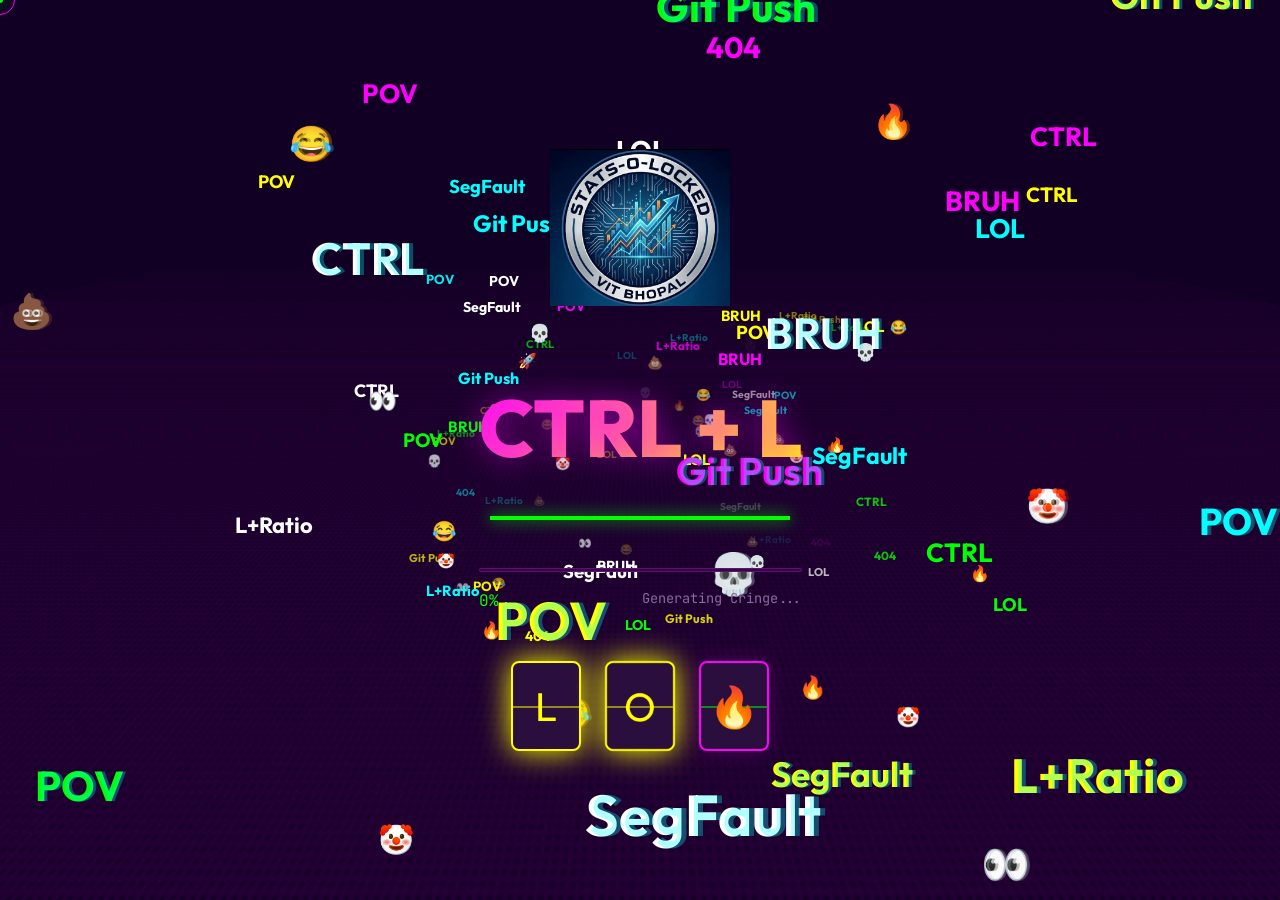
==== index.html @ 88d65020 "initial commit" ====
<!DOCTYPE html>
<html lang="en">

<head>
    <meta charset="UTF-8">
    <meta name="viewport" content="width=device-width, initial-scale=1.0">
    <title>CTRL + LOL | The Meme-verse Event</title>
    <meta name="description"
        content="CTRL + LOL - A fully online meme creation competition by Stats O'Locked. Join, create, and win!">

    <link rel="preconnect" href="https://fonts.googleapis.com ">
    <link rel="preconnect" href="https://fonts.gstatic.com " crossorigin>
    <link
        href="https://fonts.googleapis.com/css2?family=Outfit:wght@300 ;400;600;700;800&family=JetBrains+Mono:wght@400;600;700&display=swap"
        rel="stylesheet">

    <link rel="stylesheet" href="styles.css">
</head>

<body>
    <div class="cursor-dot" data-cursor-dot></div>
    <div class="cursor-outline" data-cursor-outline></div>

    <div id="intro-container" class="intro-container active">
        <div class="animated-bg"></div>
        <canvas id="particles"></canvas>

        <div class="intro-content">
            <div class="brand-wrapper">
                <div class="sol-logo">
                    <img src="sol-logo.png" alt="Stats O'Locked Logo" class="intro-logo">
                </div>

                <h1 class="brand-text" id="brand-text"></h1>
                <div class="brand-underline"></div>
            </div>

            <p class="tagline" id="tagline"></p>

            <div class="progress-wrapper">
                <div class="progress-bar">
                    <div class="progress-fill" id="progress-fill"></div>
                </div>
                <div class="progress-info">
                    <span class="progress-text" id="progress-text">0%</span>
                    <span class="progress-label">Generating Cringe...</span>
                </div>
            </div>

            <div class="lock-container">
                <div class="lock-tumbler">
                    <span class="tumbler-value" id="tumbler-1">😂</span>
                    <div class="tumbler-line"></div>
                </div>
                <div class="lock-tumbler">
                    <span class="tumbler-value" id="tumbler-2">💀</span>
                    <div class="tumbler-line"></div>
                </div>
                <div class="lock-tumbler">
                    <span class="tumbler-value" id="tumbler-3">🤡</span>
                    <div class="tumbler-line"></div>
                </div>
            </div>
        </div>
    </div>

    <div id="main-content" class="main-content">
        <nav class="navbar">
            <div class="nav-container">
                <div class="nav-logo">
                    <img src="sol-logo.png" alt="Stats O'Locked Logo" class="site-logo">
                </div>

                <ul class="nav-menu" id="nav-menu">
                    <li><a href="#home">Home</a></li>
                    <li><a href="#about">The Event</a></li>
                    <li><a href="#themes">Themes</a></li>
                    <li><a href="#timeline">Timeline</a></li>
                    <li><a href="#scoring">Scoring</a></li>
                    <li><a href="#submit">Submit</a></li>
                </ul>
                <button class="nav-toggle" id="nav-toggle">
                    <span></span>
                    <span></span>
                    <span></span>
                </button>
            </div>
        </nav>

        <section class="hero" id="home">
            <div class="hero-content">
                <div class="hero-badge">
                    <span class="badge-icon">👾</span>
                    <span>Online • Feb 20 - 26</span>
                </div>
                <h1 class="hero-title">
                    <span class="title-line">CTRL + LOL</span>
                    <span class="title-line accent">Code. Compile. Laugh.</span>
                </h1>
                <p class="hero-subtitle">Turn your coding trauma into comedy. The ultimate meme showdown is here.</p>
                <div class="hero-cta">
                    <a href="#themes" class="btn btn-primary">Start Creating</a>
                    <a href="#submit" class="btn btn-secondary">Submit Meme</a>
                </div>
                <div class="hero-stats">
                    <div class="stat-item">
                        <span class="stat-number" data-count="7">0</span>
                        <span class="stat-label">Days of Chaos</span>
                    </div>
                    <div class="stat-item">
                        <span class="stat-number" data-count="4">0</span>
                        <span class="stat-label">Epic Themes</span>
                    </div>
                    <div class="stat-item">
                        <span class="stat-number" data-count="100">0</span>
                        <span class="stat-label">% Relatable</span>
                    </div>
                </div>
            </div>
        </section>

        <section class="about" id="about">
            <div class="container">
                <div class="section-header">
                    <span class="section-tag">// Context</span>
                    <h2 class="section-title">Enter the <span class="accent">Meme-verse</span></h2>
                    <p class="section-desc">CTRL + LOL is a fully online battle of wits. We don't want your clean code;
                        we want your funniest bugs, your deployment disasters, and your campus struggles.</p>
                </div>

                <div class="about-grid">
                    <div class="about-card" data-aos="fade-up" data-delay="0">
                        <div class="card-icon">🚀</div>
                        <h3>Meme-O-Meet</h3>
                        <p>Virtual Kickoff on Feb 20th. We explain the rules, reveal the strategies, and drop the first
                            memes.</p>
                    </div>
                    <div class="about-card" data-aos="fade-up" data-delay="100">
                        <div class="card-icon">📈</div>
                        <h3>Live Leaderboard</h3>
                        <p>Updated every 24 hours. Your engagement counts. 1 Like = 10 Points. Get famous or go home.
                        </p>
                    </div>
                    <div class="about-card" data-aos="fade-up" data-delay="200">
                        <div class="card-icon">👁️</div>
                        <h3>Public Gallery</h3>
                        <p>All approved entries are hosted on this site. Transparency is key. Visibility is infinite.
                        </p>
                    </div>
                </div>
            </div>
        </section>

        <section class="domains" id="themes">
            <div class="container">
                <div class="section-header centered">
                    <span class="section-tag">// Categories</span>
                    <h2 class="section-title">Choose Your <span class="accent">Struggle</span></h2>
                    <p class="section-desc">Select a theme and roast your reality.</p>
                </div>

                <div class="domains-grid">
                    <div class="domain-card" data-domain="tech" data-aos="fade-up">
                        <div class="domain-number">01</div>
                        <div class="domain-icon">🤖</div>
                        <h3 class="domain-title">Tech Life</h3>
                        <p class="domain-desc">Windows updates at 99%, broken headphones, and dark mode addiction.</p>
                        <div class="domain-badge">Lifestyle</div>
                    </div>

                    <div class="domain-card" data-domain="events" data-aos="fade-up" data-delay="50">
                        <div class="domain-number">02</div>
                        <div class="domain-icon">🐛</div>
                        <h3 class="domain-title">Coding Struggles</h3>
                        <p class="domain-desc">Missing semicolons, infinite loops, and StackOverflow copy-pastes gone
                            wrong.</p>
                        <div class="domain-badge">Dev Humor</div>
                    </div>

                    <div class="domain-card" data-domain="research" data-aos="fade-up" data-delay="100">
                        <div class="domain-number">03</div>
                        <div class="domain-icon">🎓</div>
                        <h3 class="domain-title">College Chaos</h3>
                        <p class="domain-desc">8 AM classes, mess food mysteries, and the proxy attendance gamble.</p>
                        <div class="domain-badge">Campus</div>
                    </div>

                    <div class="domain-card" data-domain="creative" data-aos="fade-up" data-delay="150">
                        <div class="domain-number">04</div>
                        <div class="domain-icon">💼</div>
                        <h3 class="domain-title">Placement Pressure</h3>
                        <p class="domain-desc">"Tell me about yourself", aptitude tests, and the rejection email folder.
                        </p>
                        <div class="domain-badge">Career</div>
                    </div>
                </div>
            </div>
        </section>

        <section class="events" id="timeline">
            <div class="container">
                <div class="section-header">
                    <span class="section-tag">// Timeline</span>
                    <h2 class="section-title">The <span class="accent">Runbook</span></h2>
                </div>

                <div class="timeline">
                    <div class="timeline-item" data-aos="fade-right">
                        <div class="timeline-marker"></div>
                        <div class="timeline-content">
                            <h3>Feb 20: Kickoff</h3>
                            <p><strong>Meme-O-Meet:</strong> The virtual launch. Rules, themes, and hype.</p>
                        </div>
                    </div>
                    <div class="timeline-item" data-aos="fade-left">
                        <div class="timeline-marker"></div>
                        <div class="timeline-content">
                            <h3>Feb 20 - 26: The Grind</h3>
                            <p>Submission window open. Upload via website. Approved memes go live instantly.</p>
                        </div>
                    </div>
                    <div class="timeline-item" data-aos="fade-right">
                        <div class="timeline-marker"></div>
                        <div class="timeline-content">
                            <h3>Daily: Checkpoints</h3>
                            <p>Live Leaderboard updates every 24 hours. Check your rank.</p>
                        </div>
                    </div>
                    <div class="timeline-item" data-aos="fade-left">
                        <div class="timeline-marker"></div>
                        <div class="timeline-content">
                            <h3>Feb 27: Verdict</h3>
                            <p>Winners announced based on Engagement (50%) and Jury Score (50%).</p>
                        </div>
                    </div>
                </div>
            </div>
        </section>

        <section class="team" id="scoring">
            <div class="container">
                <div class="section-header centered">
                    <span class="section-tag">// Evaluation</span>
                    <h2 class="section-title">How to <span class="accent">Win</span></h2>
                    <p class="section-desc">A balanced system of popularity and quality.</p>
                </div>

                <div class="team-grid">
                    <div class="team-card" data-aos="zoom-in">
                        <div class="team-image">
                            <div class="team-placeholder">❤️</div>
                        </div>
                        <h3 class="team-name">50% Engagement</h3>
                        <p class="team-role">The People's Choice</p>
                        <p style="margin-top:1rem; color: #B8A2C9; font-size: 0.9rem;">1 Like = 10 Points.<br>Share your
                            link everywhere.</p>
                    </div>
                    <div class="team-card" data-aos="zoom-in" data-delay="100">
                        <div class="team-image">
                            <div class="team-placeholder">⚖️</div>
                        </div>
                        <h3 class="team-name">50% Jury Score</h3>
                        <p class="team-role">The Quality Check</p>
                        <p style="margin-top:1rem; color: #B8A2C9; font-size: 0.9rem;">Judged on:<br>Creativity,
                            Relatability & Humor.</p>
                    </div>
                </div>
            </div>
        </section>

        <section class="contact" id="submit">
            <div class="container">
                <div class="contact-content" style="display: block; max-width: 800px; margin: 0 auto;">
                    <div class="section-header centered">
                        <span class="section-tag">// Registration</span>
                        <h2 class="section-title">Join the <span class="accent">Revolution</span></h2>
                        <p class="section-desc">Complete your profile, pay the entry fee, and drop your masterpiece.</p>
                    </div>

                    <form action="/upload" method="POST" enctype="multipart/form-data" class="registration-form">

                        <!-- SECTION 1: BASIC DETAILS -->
                        <div class="form-section">
                            <h3 class="form-section-title">1. Basic Details</h3>

                            <div class="form-group">
                                <label class="form-label">Full Name <span class="required">*</span></label>
                                <input type="text" name="name" class="form-input" placeholder="Enter your full name"
                                    required>
                            </div>

                            <div class="form-group">
                                <label class="form-label">Email Address <span class="required">*</span></label>
                                <input type="email" name="email" class="form-input"
                                    placeholder="Enter a valid email address" required>
                            </div>

                            <div class="form-group">
                                <label class="form-label">Phone Number <span class="required">*</span></label>
                                <input type="tel" name="phone" class="form-input"
                                    placeholder="Enter your contact number" required>
                            </div>

                            <div class="form-group">
                                <label class="form-label">College Name <span class="required">*</span></label>
                                <input type="text" name="college" class="form-input"
                                    placeholder="Enter your college/university name" required>
                            </div>

                            <div class="form-row">
                                <div class="form-group">
                                    <label class="form-label">Course / Branch <span class="required">*</span></label>
                                    <input type="text" name="branch" class="form-input" placeholder="e.g. B.Tech CSE"
                                        required>
                                </div>
                                <div class="form-group">
                                    <label class="form-label">Reg. Number</label>
                                    <input type="text" name="regno" class="form-input" placeholder="e.g. 23BCE1001">
                                </div>
                            </div>
                        </div>

                        <!-- SECTION 2: THE MEME -->
                        <div class="form-section">
                            <h3 class="form-section-title">2. Your Masterpiece</h3>
                            <div class="form-group">
                                <label class="form-label">Upload Meme <span class="required">*</span></label>
                                <div class="file-input-wrapper">
                                    <input type="file" name="meme_file" accept=".jpg,.jpeg,.png,.pdf" required
                                        class="form-input-file">
                                    <div class="file-custom-label">Choose Meme File...</div>
                                </div>
                                <p class="form-hint">Max 5MB. JPG, PNG, GIF allowed.</p>
                            </div>
                        </div>

                        <!-- SECTION 3: PAYMENT -->
                        <div class="form-section">
                            <h3 class="form-section-title">3. Payment</h3>

                            <div class="payment-qr-container">
                                <div class="payment-qr-placeholder">
                                    <span>UPI QR Code</span>
                                </div>
                                <p class="payment-instruction">Scan to Pay via UPI</p>
                            </div>

                            <div class="form-group">
                                <label class="form-label">UPI Transaction ID <span class="required">*</span></label>
                                <input type="text" name="upi_id" class="form-input"
                                    placeholder="Enter UPI Transaction ID" required>
                            </div>

                            <div class="form-group">
                                <label class="form-label">Transaction Screenshot <span class="required">*</span></label>
                                <div class="file-input-wrapper">
                                    <input type="file" name="payment_file" accept=".jpg,.jpeg,.png,.pdf" required
                                        class="form-input-file">
                                    <div class="file-custom-label">Upload Screenshot...</div>
                                </div>
                            </div>
                        </div>

                        <!-- SECTION 4: CONSENT -->
                        <div class="form-section">
                            <h3 class="form-section-title">4. Consent</h3>
                            <div class="checkbox-group">
                                <input type="checkbox" id="consent" name="consent" required>
                                <label for="consent">I agree to follow all event rules and allow my meme to be displayed
                                    publicly on the official event website. <span class="required">*</span></label>
                            </div>
                        </div>

                        <button type="submit" class="btn btn-primary btn-large btn-block">Submit Registration</button>
                    </form>
                </div>
            </div>
        </section>

        <footer class="footer">
            <div class="container">
                <div class="footer-content">
                    <div class="footer-left">
                        <div class="footer-logo">
                            <img src="sol-logo.png" alt="Stats O'Locked Logo" class="site-logo">
                        </div>

                        <p class="footer-tagline">Stats O'Locked - Where Data Meets Memes</p>
                    </div>
                    <div class="footer-right">
                        <p>&copy; 2026 Stats O'Locked.</p>
                        <p>Made with ☕ and Panic.</p>
                    </div>
                </div>
            </div>
        </footer>
    </div>

    <script src="script.js"></script>
</body>

</html>
---- styles.css ----
/* ===========================================
   CTRL + LOL - THEME STYLES
   Theme: Vaporwave, Glitch, Neon, 3D
   =========================================== */

* {
    margin: 0;
    padding: 0;
    box-sizing: border-box;
}

:root {
    /* MEME POP PALETTE */
    --primary: #FF00FF;        /* Hot Pink - Vibrancy */
    --secondary: #00FF00;      /* Toxic Green - Matrix/Glitch */
    --accent: #FFFF00;         /* Bright Yellow - Warning/Highlight */
    --bg-dark: #120024;        /* Deep Purple - Vaporwave BG */
    --bg-darker: #05000a;      /* Void Black */
    --bg-card: #1E0B2E;        /* Purple Card */
    --text-light: #FFFFFF;
    --text-gray: #B8A2C9;
    --text-muted: #8A6A9E;
    --success: #00FFFF;        /* Cyan */
    --code-bg: #2A0E3D;
    
    /* Spacing */
    --spacing-xs: 0.5rem;
    --spacing-sm: 1rem;
    --spacing-md: 2rem;
    --spacing-lg: 4rem;
    --spacing-xl: 6rem;
    
    /* Typography */
    --font-display: 'Outfit', sans-serif;
    --font-mono: 'JetBrains Mono', monospace;
    
    /* Effects */
    --blur: 20px;
    --glow: 0 0 20px;
}

/* ===========================================
   GLOBAL STYLES
   =========================================== */
body {
    font-family: var(--font-display);
    background: var(--bg-darker);
    color: var(--text-light);
    overflow-x: hidden;
    line-height: 1.6;
    cursor: none; /* Hide default cursor */
}

::selection {
    background: var(--primary);
    color: var(--bg-dark);
}

/* ===========================================
   CUSTOM CURSOR
   =========================================== */
.cursor-dot {
    width: 6px;
    height: 6px;
    background-color: var(--secondary);
    position: fixed;
    top: 0;
    left: 0;
    transform: translate(-50%, -50%);
    border-radius: 50%;
    z-index: 10001;
    pointer-events: none;
    box-shadow: 0 0 15px var(--secondary);
}

.cursor-outline {
    width: 30px;
    height: 30px;
    border: 1px solid var(--primary);
    position: fixed;
    top: 0;
    left: 0;
    transform: translate(-50%, -50%);
    border-radius: 50%;
    z-index: 10000;
    pointer-events: none;
    transition: width 0.2s, height 0.2s, background-color 0.2s, border-color 0.2s;
}

body.hovered .cursor-outline {
    width: 50px;
    height: 50px;
    background-color: rgba(255, 0, 255, 0.1);
    border-color: var(--accent);
}

/* ===========================================
   INTRO ANIMATION
   =========================================== */
.intro-container {
    position: fixed;
    top: 0;
    left: 0;
    width: 100%;
    height: 100vh;
    z-index: 9999;
    display: flex;
    align-items: center;
    justify-content: center;
    overflow: hidden;
    background: var(--bg-dark);
    transition: opacity 1s, visibility 1s;
}

.intro-container.fade-out {
    opacity: 0;
    visibility: hidden;
}

.intro-container.hidden {
    display: none;
}

/* Vaporwave 3D Grid Background */
.animated-bg {
    position: absolute;
    top: 0;
    left: 0;
    width: 100%;
    height: 100%;
    background: 
        linear-gradient(var(--bg-dark), rgba(18, 0, 36, 0.5)),
        repeating-linear-gradient(0deg, transparent 0, transparent 1px, var(--primary) 1px, var(--primary) 2px) 0 0 / 100% 60px,
        repeating-linear-gradient(90deg, transparent 0, transparent 1px, var(--primary) 1px, var(--primary) 2px) 0 0 / 60px 100%;
    transform: perspective(500px) rotateX(60deg) translateY(-100px) scale(2);
    opacity: 0.2;
    animation: gridScroll 10s linear infinite;
    pointer-events: none;
}

@keyframes gridScroll {
    0% { background-position: 0 0; }
    100% { background-position: 0 60px; }
}

#particles {
    position: absolute;
    top: 0;
    left: 0;
    width: 100%;
    height: 100%;
    z-index: 1;
}

.intro-content {
    position: relative;
    z-index: 2;
    text-align: center;
    padding: 2rem;
    max-width: 900px;
}

/* Logo & Text */
.intro-logo {
    width: 180px;
    margin-bottom: 20px;
}

.sol-logo {
    font-family: var(--font-mono);
    font-size: 3rem;
    font-weight: 700;
    color: var(--text-light);
    text-shadow: 0 0 20px var(--primary);
}

.sol-bracket { color: var(--secondary); }

.brand-text {
    font-size: clamp(2.5rem, 7vw, 5rem);
    font-weight: 800;
    background: linear-gradient(135deg, var(--primary), var(--accent));
    -webkit-background-clip: text;
    -webkit-text-fill-color: transparent;
    text-shadow: 0 0 30px rgba(255, 0, 255, 0.5);
    margin-top: 1rem;
}

.brand-underline {
    height: 4px;
    width: 0;
    background: var(--secondary);
    margin: 1.5rem auto;
    box-shadow: 0 0 15px var(--secondary);
    animation: expandWidth 1s forwards 1.5s;
}

@keyframes expandWidth { to { width: 300px; } }

.tagline {
    color: var(--text-gray);
    font-size: 1.2rem;
    margin-bottom: 2rem;
    letter-spacing: 2px;
}

/* Progress Bar */
.progress-wrapper {
    margin-top: 3rem;
    opacity: 0;
    animation: fadeIn 0.5s ease forwards 2.5s;
}

@keyframes fadeIn {
    to { opacity: 1; }
}

.progress-bar {
    width: 100%;
    max-width: 500px;
    height: 4px;
    background: var(--code-bg);
    margin: 0 auto 1rem;
    border: 1px solid rgba(255, 0, 255, 0.3);
    overflow: hidden;
    border-radius: 10px;
}

.progress-fill {
    height: 100%;
    width: 0;
    background: var(--primary);
    box-shadow: 0 0 15px var(--primary);
    transition: width 0.3s cubic-bezier(0.4, 0, 0.2, 1);
}

.progress-info {
    display: flex;
    justify-content: space-between;
    max-width: 500px;
    margin: 0 auto;
    font-family: var(--font-mono);
}

.progress-text {
    color: var(--secondary);
}

.progress-label {
    color: var(--text-muted);
    font-size: 0.85rem;
}

/* Lock/Slot Machine */
.lock-container {
    display: flex;
    gap: 1.5rem;
    justify-content: center;
    margin-top: 3rem;
    opacity: 0;
    animation: fadeIn 1s ease forwards 2.8s;
}

.lock-tumbler {
    width: 70px;
    height: 90px;
    background: var(--code-bg);
    border: 2px solid var(--primary);
    border-radius: 8px;
    display: flex;
    align-items: center;
    justify-content: center;
    font-size: 2.5rem;
    position: relative;
    box-shadow: 0 0 20px rgba(255, 0, 255, 0.2);
    overflow: hidden;
}

.tumbler-value {
    z-index: 2;
}

.tumbler-line {
    position: absolute;
    width: 100%;
    height: 2px;
    background: rgba(0, 255, 0, 0.5);
    top: 50%;
    left: 0;
    z-index: 1;
}

.lock-tumbler.unlocked {
    border-color: var(--accent);
    box-shadow: 0 0 30px var(--accent);
}

.lock-tumbler.unlocked .tumbler-line {
    background: rgba(255, 255, 0, 0.5);
}

/* ===========================================
   MAIN CONTENT
   =========================================== */
.main-content {
    display: none;
    opacity: 0;
    animation: fadeInContent 1s forwards;
}

.main-content.visible {
    display: block;
}

@keyframes fadeInContent { to { opacity: 1; } }

/* Navbar */
.navbar {
    position: fixed;
    top: 0;
    width: 100%;
    background: rgba(18, 0, 36, 0.9);
    backdrop-filter: blur(10px);
    z-index: 1000;
    padding: 1rem 0;
    border-bottom: 1px solid rgba(255, 0, 255, 0.2);
}

.nav-container {
    max-width: 1400px;
    margin: 0 auto;
    padding: 0 2rem;
    display: flex;
    justify-content: space-between;
    align-items: center;
}

.site-logo {
    height: 60px;
    width: auto;
    object-fit: contain;
}

.nav-menu {
    display: flex;
    list-style: none;
    gap: 2rem;
}

.nav-menu a {
    color: var(--text-gray);
    text-decoration: none;
    font-weight: 600;
    transition: color 0.3s;
    position: relative;
    padding: 0.5rem 0;
}

.nav-menu a::before {
    content: '';
    position: absolute;
    bottom: 0;
    left: 0;
    width: 0;
    height: 2px;
    background: var(--primary);
    transition: width 0.3s ease;
}

.nav-menu a:hover {
    color: var(--primary);
}

.nav-menu a:hover::before {
    width: 100%;
}

.nav-toggle {
    display: none;
    background: none;
    border: none;
    cursor: pointer;
}

.nav-toggle span {
    display: block;
    width: 25px;
    height: 3px;
    background: white;
    margin: 5px;
    transition: all 0.3s ease;
}

/* Hero */
.hero {
    min-height: 100vh;
    display: flex;
    align-items: center;
    justify-content: center;
    padding: 8rem 2rem 4rem;
    position: relative;
    background: radial-gradient(circle at center, #2a0e3d 0%, #05000a 100%);
    overflow: hidden;
}

.hero-decoration {
    position: absolute;
    top: 0;
    left: 0;
    width: 100%;
    height: 100%;
    pointer-events: none;
    overflow: hidden;
}

.float-element {
    position: absolute;
    font-size: 3rem;
    opacity: 0.3;
    animation: float 6s ease-in-out infinite;
}

.float-element:nth-child(1) { top: 20%; left: 10%; }
.float-element:nth-child(2) { top: 60%; right: 15%; animation-delay: 1s; }
.float-element:nth-child(3) { bottom: 20%; left: 20%; animation-delay: 2s; }
.float-element:nth-child(4) { top: 30%; right: 25%; animation-delay: 3s; }

@keyframes float {
    0%, 100% { transform: translateY(0); }
    50% { transform: translateY(-20px); }
}

.hero-content {
    text-align: center;
    z-index: 2;
    max-width: 900px;
}

.hero-badge {
    background: rgba(255, 0, 255, 0.1);
    border: 1px solid var(--primary);
    padding: 0.5rem 1.5rem;
    border-radius: 50px;
    color: var(--primary);
    margin-bottom: 1.5rem;
    display: inline-block;
}

.badge-icon {
    font-size: 1.2rem;
}

.hero-title {
    font-size: clamp(3rem, 8vw, 6rem);
    font-weight: 800;
    line-height: 1.1;
    margin-bottom: 1.5rem;
}

.title-line {
    display: block;
}

.title-line.accent {
    background: linear-gradient(90deg, var(--primary), var(--secondary));
    -webkit-background-clip: text;
    -webkit-text-fill-color: transparent;
    background-size: 200% 200%;
    animation: gradientShift 5s ease infinite;
}

@keyframes gradientShift {
    0%, 100% { background-position: 0% 50%; }
    50% { background-position: 100% 50%; }
}

.hero-subtitle {
    font-size: clamp(1rem, 2vw, 1.3rem);
    color: var(--text-gray);
    margin-bottom: 2.5rem;
    font-weight: 300;
}

.hero-cta {
    margin: 2rem 0 4rem;
    display: flex;
    gap: 1.5rem;
    justify-content: center;
    flex-wrap: wrap;
}

/* Buttons */
.btn {
    display: inline-block;
    padding: 1rem 2rem;
    border-radius: 8px;
    font-weight: 600;
    text-decoration: none;
    transition: all 0.3s ease;
    font-size: 1rem;
    border: none;
    cursor: pointer;
}

.btn-primary {
    background: linear-gradient(135deg, var(--primary), var(--secondary));
    color: var(--text-light);
    box-shadow: 0 10px 30px rgba(255, 0, 255, 0.3);
}

.btn-primary:hover {
    transform: translateY(-3px);
    box-shadow: 0 15px 40px rgba(255, 0, 255, 0.4);
}

.btn-secondary {
    background: transparent;
    border: 2px solid var(--primary);
    color: var(--primary);
}

.btn-secondary:hover {
    background: var(--primary);
    color: var(--bg-dark);
}

.btn-large {
    padding: 1.2rem 2.5rem;
    font-size: 1.1rem;
}

/* Stats */
.hero-stats {
    display: flex;
    gap: 3rem;
    justify-content: center;
    flex-wrap: wrap;
}

.stat-item {
    display: flex;
    flex-direction: column;
    align-items: center;
    padding: 1.5rem;
    background: var(--code-bg);
    border: 1px solid rgba(255, 0, 255, 0.2);
    border-radius: 12px;
}

.stat-number {
    display: block;
    font-size: 2.5rem;
    font-weight: 700;
    color: var(--accent);
    font-family: var(--font-mono);
    line-height: 1;
    margin-bottom: 0.5rem;
}

.stat-label {
    font-size: 0.9rem;
    color: var(--text-muted);
}

/* General Section Styles */
section { 
    padding: var(--spacing-xl) 0; 
}

.section-header {
    margin-bottom: 4rem;
}

.section-header.centered {
    text-align: center;
}

.section-tag {
    color: var(--secondary);
    font-family: var(--font-mono);
    display: block;
    margin-bottom: 0.5rem;
    font-size: 0.9rem;
}

.section-title {
    font-size: clamp(2rem, 5vw, 3.5rem);
    margin-bottom: 1rem;
    font-weight: 800;
    line-height: 1.2;
}

.section-title .accent {
    background: linear-gradient(135deg, var(--primary), var(--secondary));
    -webkit-background-clip: text;
    -webkit-text-fill-color: transparent;
    background-clip: text;
}

.section-desc {
    font-size: 1.1rem;
    color: var(--text-gray);
    max-width: 700px;
    line-height: 1.8;
}

.section-header.centered .section-desc {
    margin: 0 auto;
}

.container {
    max-width: 1200px;
    margin: 0 auto;
    padding: 0 2rem;
}

/* About Section */
.about {
    background: var(--bg-dark);
}

.about-grid {
    display: grid;
    grid-template-columns: repeat(auto-fit, minmax(280px, 1fr));
    gap: 2rem;
    margin-top: 3rem;
}

.about-card {
    background: var(--bg-card);
    padding: 2.5rem;
    border-radius: 16px;
    border: 1px solid rgba(255, 0, 255, 0.1);
    transition: transform 0.3s, border-color 0.3s, box-shadow 0.3s;
    position: relative;
    overflow: hidden;
}

.about-card::before {
    content: '';
    position: absolute;
    top: 0;
    left: 0;
    width: 100%;
    height: 3px;
    background: linear-gradient(90deg, var(--primary), var(--secondary));
    transform: scaleX(0);
    transition: transform 0.3s ease;
}

.about-card:hover {
    transform: translateY(-10px);
    border-color: var(--primary);
    box-shadow: 0 20px 40px rgba(255, 0, 255, 0.2);
}

.about-card:hover::before {
    transform: scaleX(1);
}

.card-icon {
    font-size: 3rem;
    margin-bottom: 1.5rem;
    display: block;
}

.about-card h3 {
    font-size: 1.5rem;
    margin-bottom: 1rem;
    color: var(--text-light);
}

.about-card p {
    color: var(--text-gray);
    line-height: 1.7;
}

/* Domains Section */
.domains {
    background: var(--bg-darker);
}

.domains-grid {
    display: grid;
    grid-template-columns: repeat(auto-fill, minmax(320px, 1fr));
    gap: 2rem;
    margin-bottom: 4rem;
}

.domain-card {
    background: var(--bg-card);
    padding: 2rem;
    border-radius: 16px;
    border: 1px solid rgba(255, 0, 255, 0.1);
    transition: transform 0.4s cubic-bezier(0.4, 0, 0.2, 1), border-color 0.4s, box-shadow 0.4s;
    position: relative;
    overflow: hidden;
}

.domain-card::before {
    content: '';
    position: absolute;
    top: 0;
    left: 0;
    width: 100%;
    height: 100%;
    background: linear-gradient(135deg, rgba(255, 0, 255, 0.05), rgba(0, 255, 0, 0.05));
    opacity: 0;
    transition: opacity 0.4s ease;
}

.domain-card:hover {
    transform: translateY(-10px);
    border-color: var(--primary);
    box-shadow: 0 20px 50px rgba(255, 0, 255, 0.3);
}

.domain-card:hover::before {
    opacity: 1;
}

.domain-number {
    font-family: var(--font-mono);
    font-size: 0.9rem;
    color: var(--text-muted);
    margin-bottom: 1rem;
}

.domain-icon {
    font-size: 3rem;
    margin-bottom: 1rem;
    display: block;
}

.domain-title {
    font-size: 1.5rem;
    font-weight: 700;
    color: var(--text-light);
    margin-bottom: 1rem;
}

.domain-desc {
    color: var(--text-gray);
    line-height: 1.7;
    margin-bottom: 1.5rem;
}

.domain-skills {
    list-style: none;
    margin-bottom: 1.5rem;
}

.domain-skills li {
    font-size: 0.9rem;
    color: var(--text-muted);
    padding: 0.5rem 0;
    border-bottom: 1px solid rgba(255, 0, 255, 0.1);
}

.domain-skills li::before {
    content: '▸ ';
    color: var(--primary);
    margin-right: 0.5rem;
}

.domain-badge {
    display: inline-block;
    background: rgba(0, 255, 0, 0.1);
    color: var(--secondary);
    padding: 0.4rem 1rem;
    border-radius: 50px;
    font-size: 0.75rem;
    border: 1px solid rgba(0, 255, 0, 0.3);
    text-transform: uppercase;
    letter-spacing: 0.1em;
    font-family: var(--font-mono);
}

.domains-cta {
    text-align: center;
    padding: 3rem 0;
}

.domains-cta p {
    font-size: 1.2rem;
    color: var(--text-gray);
    margin-bottom: 1.5rem;
}

/* Events/Timeline Section */
.events {
    background: var(--bg-dark);
}

.timeline {
    position: relative;
    max-width: 800px;
    margin: 4rem auto 0;
}

.timeline::before {
    content: '';
    position: absolute;
    left: 50%;
    top: 0;
    bottom: 0;
    width: 2px;
    background: linear-gradient(180deg, var(--primary), var(--secondary));
    transform: translateX(-50%);
}

.timeline-item {
    position: relative;
    margin-bottom: 3rem;
    display: flex;
    align-items: center;
}

.timeline-item:nth-child(odd) {
    flex-direction: row;
}

.timeline-item:nth-child(even) {
    flex-direction: row-reverse;
}

.timeline-marker {
    width: 16px;
    height: 16px;
    background: var(--accent);
    border-radius: 50%;
    border: 3px solid var(--bg-dark);
    position: absolute;
    left: 50%;
    transform: translateX(-50%);
    box-shadow: var(--glow) var(--accent);
}

.timeline-content {
    width: calc(50% - 40px);
    background: var(--bg-card);
    padding: 2rem;
    border-radius: 12px;
    border: 1px solid rgba(255, 0, 255, 0.1);
}

.timeline-item:nth-child(odd) .timeline-content {
    margin-right: auto;
    margin-left: 0;
}

.timeline-item:nth-child(even) .timeline-content {
    margin-left: auto;
    margin-right: 0;
}

.timeline-content h3 {
    font-size: 1.3rem;
    color: var(--text-light);
    margin-bottom: 0.5rem;
}

.timeline-content p {
    color: var(--text-gray);
    line-height: 1.7;
}

/* Team Section */
.team {
    background: var(--bg-darker);
}

.team-category-header {
    text-align: center;
    margin-bottom: 3rem;
    position: relative;
    display: flex;
    flex-direction: column;
    align-items: center;
}

.subsection-title {
    font-size: 1.8rem;
    color: var(--text-light);
    margin-bottom: 1rem;
    font-family: var(--font-display);
}

.subsection-line {
    width: 60px;
    height: 3px;
    background: var(--primary);
    border-radius: 2px;
    box-shadow: var(--glow) var(--primary);
}

.team-grid {
    display: grid;
    grid-template-columns: repeat(auto-fit, minmax(250px, 1fr));
    gap: 2rem;
    max-width: 1000px;
    margin: 0 auto;
}

.team-card {
    text-align: center;
    padding: 2rem;
    background: var(--bg-card);
    border-radius: 16px;
    border: 1px solid rgba(255, 0, 255, 0.1);
    transition: transform 0.3s, border-color 0.3s, box-shadow 0.3s;
}

.team-card:hover {
    transform: translateY(-10px);
    border-color: var(--primary);
    box-shadow: 0 20px 40px rgba(255, 0, 255, 0.2);
}

.team-image {
    width: 150px;
    height: 150px;
    margin: 0 auto 1.5rem;
    border-radius: 50%;
    background: var(--code-bg);
    border: 3px solid var(--primary);
    display: flex;
    align-items: center;
    justify-content: center;
}

.team-placeholder {
    font-size: 4rem;
}

.team-name {
    font-size: 1.3rem;
    color: var(--text-light);
    margin-bottom: 0.5rem;
}

.team-role {
    color: var(--text-muted);
    font-size: 0.95rem;
}

/* Contact Section */
.contact {
    background: var(--bg-dark);
    padding: var(--spacing-xl) 0;
}

.contact-content {
    display: grid;
    grid-template-columns: 1.2fr 1fr;
    gap: 4rem;
    align-items: center;
}

.contact-left .section-title {
    margin-bottom: 1.5rem;
}

.contact-text {
    font-size: 1.1rem;
    color: var(--text-gray);
    line-height: 1.8;
    margin-bottom: 2rem;
}

.contact-info {
    margin-bottom: 2rem;
}

.info-item {
    display: flex;
    align-items: center;
    gap: 1rem;
    padding: 1rem 0;
    color: var(--text-gray);
    font-size: 1rem;
}

.info-icon {
    font-size: 1.5rem;
}

.social-links {
    display: flex;
    gap: 1rem;
    flex-wrap: wrap;
}

.social-link {
    padding: 0.8rem 1.5rem;
    background: var(--code-bg);
    border: 1px solid rgba(255, 0, 255, 0.2);
    border-radius: 8px;
    color: var(--text-gray);
    text-decoration: none;
    transition: all 0.3s ease;
    font-size: 0.9rem;
}

.social-link:hover {
    background: var(--primary);
    color: var(--bg-dark);
    border-color: var(--primary);
    transform: translateY(-3px);
}

.cta-box {
    background: linear-gradient(135deg, rgba(255, 0, 255, 0.1), rgba(0, 255, 0, 0.1));
    padding: 3rem;
    border-radius: 16px;
    border: 1px solid rgba(255, 0, 255, 0.3);
    text-align: center;
}

.cta-box h3 {
    font-size: 2rem;
    color: var(--text-light);
    margin-bottom: 0.5rem;
}

.cta-box p {
    color: var(--text-gray);
    margin-bottom: 2rem;
}

.cta-note {
    margin-top: 1rem;
    font-size: 0.85rem;
    color: var(--text-muted);
    font-style: italic;
}

/* Footer */
.footer {
    border-top: 1px solid rgba(255, 255, 255, 0.1);
    padding: 3rem 0;
    margin-top: 4rem;
    background: var(--bg-dark);
}

.footer-content {
    display: flex;
    justify-content: space-between;
    align-items: center;
    flex-wrap: wrap;
    gap: 2rem;
}

.footer-logo {
    font-family: var(--font-mono);
    font-size: 1.5rem;
    font-weight: 700;
    display: flex;
    align-items: center;
    gap: 0.3rem;
    margin-bottom: 0.5rem;
}

.footer-tagline {
    color: var(--text-muted);
    font-size: 0.9rem;
}

.footer-right {
    text-align: right;
}

.footer-right p {
    color: var(--text-muted);
    font-size: 0.9rem;
    margin-bottom: 0.3rem;
}

/* Scroll Animation Class */
[data-aos] {
    opacity: 0;
    transform: translateY(30px);
    transition: opacity 0.6s ease, transform 0.6s ease;
}

[data-aos].aos-animate {
    opacity: 1;
    transform: translateY(0);
}

/* Smooth Scrolling */
html {
    scroll-behavior: smooth;
}

/* Custom Scrollbar */
::-webkit-scrollbar {
    width: 10px;
}

::-webkit-scrollbar-track {
    background: var(--bg-darker);
}

::-webkit-scrollbar-thumb {
    background: linear-gradient(135deg, var(--primary), var(--secondary));
    border-radius: 5px;
}

::-webkit-scrollbar-thumb:hover {
    background: linear-gradient(135deg, var(--secondary), var(--primary));
}

/* Mobile Responsive */
@media (max-width: 768px) {
    :root {
        --spacing-lg: 3rem;
        --spacing-xl: 4rem;
    }
    
    .nav-toggle { 
        display: block; 
        background: none; 
        border: none; 
        cursor: pointer;
    }
    
    .nav-toggle span { 
        display: block; 
        width: 25px; 
        height: 3px; 
        background: white; 
        margin: 5px; 
    }
    
    .nav-menu {
        position: fixed;
        top: 80px;
        left: -100%;
        width: 100%;
        height: calc(100vh - 80px);
        background: var(--bg-dark);
        flex-direction: column;
        padding: 2rem;
        gap: 1rem;
        transition: left 0.3s ease;
    }
    
    .nav-menu.active { left: 0; }
    
    .hero {
        padding: 6rem 1rem 3rem;
    }
    
    .hero-cta {
        flex-direction: column;
    }
    
    .hero-stats {
        flex-direction: column;
        gap: 1rem;
    }
    
    .timeline::before { 
        left: 20px; 
    }
    
    .timeline-item {
        flex-direction: column !important;
        align-items: flex-start;
    }
    
    .timeline-marker { 
        left: 11px !important;
        transform: translateX(0);
    }
    
    .timeline-content { 
        margin-left: 40px !important; 
        width: calc(100% - 40px) !important;
        margin-right: 0 !important;
    }
    
    .contact-content { 
        grid-template-columns: 1fr; 
        gap: 3rem;
    }
    
    .footer-content {
        flex-direction: column;
        text-align: center;
    }
    
    .footer-right {
        text-align: center;
    }
    
    .cursor-dot, .cursor-outline { 
        display: none; 
    }
    
    body {
        cursor: auto;
    }
}
/ *   F o r m   I n p u t   S t y l e s   * / 
 . f o r m - i n p u t   { 
         w i d t h :   1 0 0 % ; 
         p a d d i n g :   1 2 p x   1 5 p x ; 
         b a c k g r o u n d :   r g b a ( 4 2 ,   1 4 ,   6 1 ,   0 . 6 ) ; 
         b o r d e r :   1 p x   s o l i d   r g b a ( 2 5 5 ,   0 ,   2 5 5 ,   0 . 3 ) ; 
         c o l o r :   v a r ( - - t e x t - l i g h t ) ; 
         b o r d e r - r a d i u s :   8 p x ; 
         m a r g i n - b o t t o m :   1 5 p x ; 
         f o n t - f a m i l y :   v a r ( - - f o n t - d i s p l a y ) ; 
         f o n t - s i z e :   0 . 9 5 r e m ; 
         t r a n s i t i o n :   a l l   0 . 3 s   e a s e ; 
 } 
 
 . f o r m - i n p u t : f o c u s   { 
         o u t l i n e :   n o n e ; 
         b o r d e r - c o l o r :   v a r ( - - p r i m a r y ) ; 
         b o x - s h a d o w :   0   0   1 5 p x   r g b a ( 2 5 5 ,   0 ,   2 5 5 ,   0 . 2 ) ; 
         b a c k g r o u n d :   r g b a ( 4 2 ,   1 4 ,   6 1 ,   0 . 9 ) ; 
 } 
 
 . f o r m - i n p u t : : p l a c e h o l d e r   { 
         c o l o r :   r g b a ( 1 8 4 ,   1 6 2 ,   2 0 1 ,   0 . 5 ) ; 
 }  
 
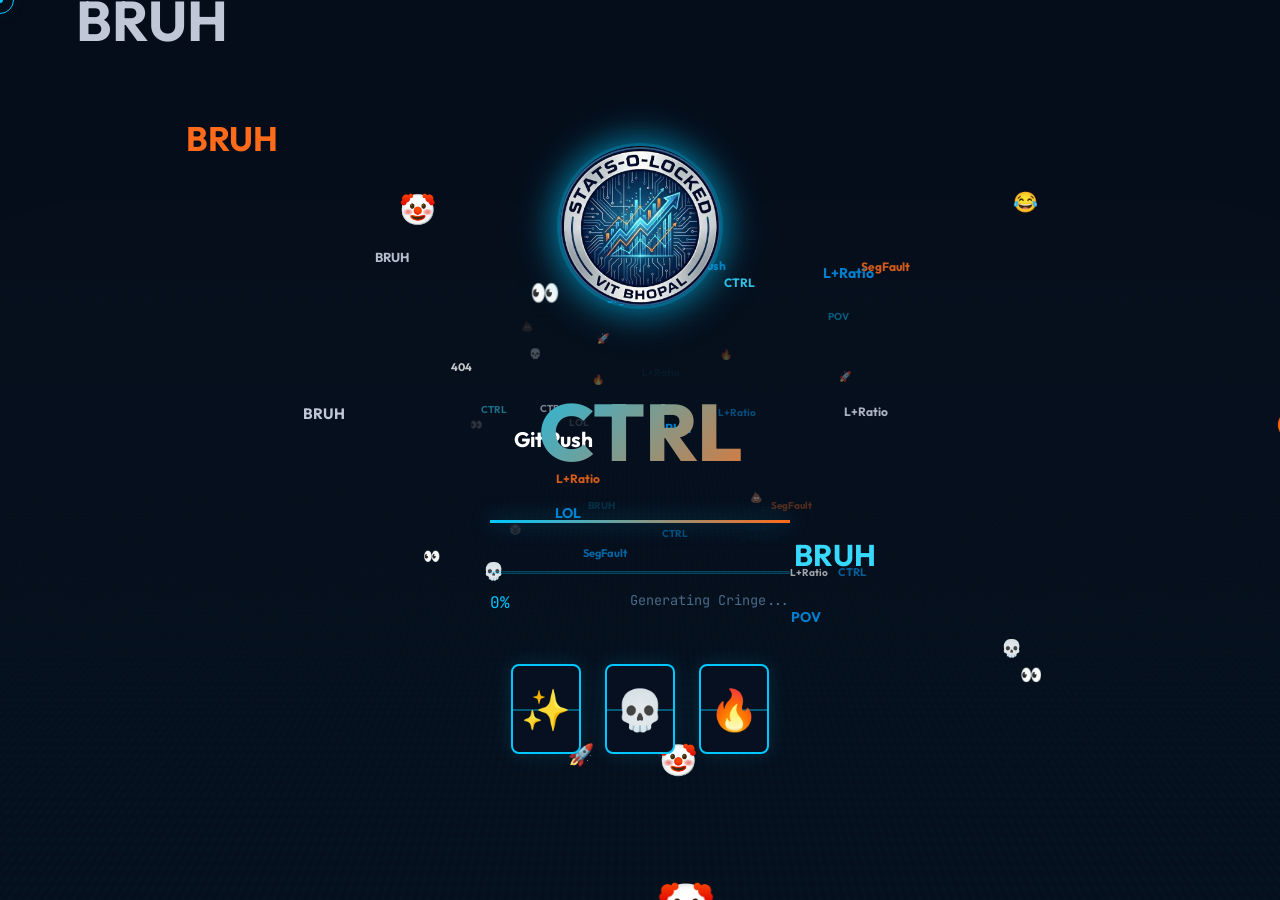
==== commit fcba116b: "ankit optimize" ====
--- a/index.html
+++ b/index.html
@@ -8,10 +8,10 @@
     <meta name="description"
         content="CTRL + LOL - A fully online meme creation competition by Stats O'Locked. Join, create, and win!">
 
-    <link rel="preconnect" href="https://fonts.googleapis.com ">
-    <link rel="preconnect" href="https://fonts.gstatic.com " crossorigin>
+    <link rel="preconnect" href="https://fonts.googleapis.com">
+    <link rel="preconnect" href="https://fonts.gstatic.com" crossorigin>
     <link
-        href="https://fonts.googleapis.com/css2?family=Outfit:wght@300 ;400;600;700;800&family=JetBrains+Mono:wght@400;600;700&display=swap"
+        href="https://fonts.googleapis.com/css2?family=Outfit:wght@300;400;600;700;800&family=JetBrains+Mono:wght@400;600;700&display=swap"
         rel="stylesheet">
 
     <link rel="stylesheet" href="styles.css">
@@ -252,7 +252,8 @@
                         </div>
                         <h3 class="team-name">50% Engagement</h3>
                         <p class="team-role">The People's Choice</p>
-                        <p style="margin-top:1rem; color: #B8A2C9; font-size: 0.9rem;">1 Like = 10 Points.<br>Share your
+                        <p style="margin-top:1rem; color: var(--text-gray); font-size: 0.9rem;">1 Like = 10
+                            Points.<br>Share your
                             link everywhere.</p>
                     </div>
                     <div class="team-card" data-aos="zoom-in" data-delay="100">
@@ -261,8 +262,9 @@
                         </div>
                         <h3 class="team-name">50% Jury Score</h3>
                         <p class="team-role">The Quality Check</p>
-                        <p style="margin-top:1rem; color: #B8A2C9; font-size: 0.9rem;">Judged on:<br>Creativity,
-                            Relatability & Humor.</p>
+                        <p style="margin-top:1rem; color: var(--text-gray); font-size: 0.9rem;">Judged
+                            on:<br>Creativity,
+                            Relatability &amp; Humor.</p>
                     </div>
                 </div>
             </div>
--- a/styles.css
+++ b/styles.css
@@ -1,6 +1,6 @@
 /* ===========================================
-   CTRL + LOL - THEME STYLES
-   Theme: Vaporwave, Glitch, Neon, 3D
+   CTRL + LOL – STATS O'LOCKED THEME
+   Palette: Navy Deep Blue · Cyan · Orange · Silver
    =========================================== */
 
 * {
@@ -10,45 +10,61 @@
 }
 
 :root {
-    /* MEME POP PALETTE */
-    --primary: #FF00FF;        /* Hot Pink - Vibrancy */
-    --secondary: #00FF00;      /* Toxic Green - Matrix/Glitch */
-    --accent: #FFFF00;         /* Bright Yellow - Warning/Highlight */
-    --bg-dark: #120024;        /* Deep Purple - Vaporwave BG */
-    --bg-darker: #05000a;      /* Void Black */
-    --bg-card: #1E0B2E;        /* Purple Card */
-    --text-light: #FFFFFF;
-    --text-gray: #B8A2C9;
-    --text-muted: #8A6A9E;
-    --success: #00FFFF;        /* Cyan */
-    --code-bg: #2A0E3D;
-    
+    /* ── Logo-Matched Palette ── */
+    --primary: #00C8FF;
+    /* Cyan – circuit glow / arrows */
+    --secondary: #FF6B1A;
+    /* Orange – upward-arrow accent */
+    --accent: #38D9FF;
+    /* Light cyan – highlights */
+    --gold: #C0C8D8;
+    /* Silver-grey – logo ring */
+
+    --bg-dark: #050D1A;
+    /* Void navy */
+    --bg-mid: #0A1628;
+    /* Card base */
+    --bg-card: #0F1F38;
+    /* Elevated card */
+    --bg-glass: rgba(10, 22, 40, 0.85);
+
+    --text-light: #E8F4FF;
+    --text-gray: #8BACC8;
+    --text-muted: #4A6A8A;
+
+    --code-bg: #061020;
+
     /* Spacing */
     --spacing-xs: 0.5rem;
     --spacing-sm: 1rem;
     --spacing-md: 2rem;
     --spacing-lg: 4rem;
     --spacing-xl: 6rem;
-    
+
     /* Typography */
     --font-display: 'Outfit', sans-serif;
     --font-mono: 'JetBrains Mono', monospace;
-    
+
     /* Effects */
-    --blur: 20px;
-    --glow: 0 0 20px;
-}
-
-/* ===========================================
-   GLOBAL STYLES
-   =========================================== */
+    --glow-cyan: 0 0 20px rgba(0, 200, 255, 0.5);
+    --glow-orange: 0 0 20px rgba(255, 107, 26, 0.5);
+    --glow-subtle: 0 0 40px rgba(0, 200, 255, 0.15);
+}
+
+/* ===========================================
+   GLOBAL
+   =========================================== */
+html {
+    scroll-behavior: smooth;
+}
+
 body {
     font-family: var(--font-display);
-    background: var(--bg-darker);
+    background: var(--bg-dark);
     color: var(--text-light);
     overflow-x: hidden;
     line-height: 1.6;
-    cursor: none; /* Hide default cursor */
+    cursor: none;
 }
 
 ::selection {
@@ -57,12 +73,32 @@
 }
 
 /* ===========================================
+   SCROLLBAR
+   =========================================== */
+::-webkit-scrollbar {
+    width: 8px;
+}
+
+::-webkit-scrollbar-track {
+    background: var(--bg-dark);
+}
+
+::-webkit-scrollbar-thumb {
+    background: linear-gradient(180deg, var(--primary), var(--secondary));
+    border-radius: 4px;
+}
+
+::-webkit-scrollbar-thumb:hover {
+    background: linear-gradient(180deg, var(--accent), var(--secondary));
+}
+
+/* ===========================================
    CUSTOM CURSOR
    =========================================== */
 .cursor-dot {
     width: 6px;
     height: 6px;
-    background-color: var(--secondary);
+    background: var(--primary);
     position: fixed;
     top: 0;
     left: 0;
@@ -70,13 +106,14 @@
     border-radius: 50%;
     z-index: 10001;
     pointer-events: none;
-    box-shadow: 0 0 15px var(--secondary);
+    box-shadow: var(--glow-cyan);
+    will-change: left, top;
 }
 
 .cursor-outline {
-    width: 30px;
-    height: 30px;
-    border: 1px solid var(--primary);
+    width: 28px;
+    height: 28px;
+    border: 1.5px solid var(--primary);
     position: fixed;
     top: 0;
     left: 0;
@@ -84,14 +121,15 @@
     border-radius: 50%;
     z-index: 10000;
     pointer-events: none;
-    transition: width 0.2s, height 0.2s, background-color 0.2s, border-color 0.2s;
+    transition: width .2s, height .2s, background-color .2s, border-color .2s;
+    will-change: left, top;
 }
 
 body.hovered .cursor-outline {
-    width: 50px;
-    height: 50px;
-    background-color: rgba(255, 0, 255, 0.1);
-    border-color: var(--accent);
+    width: 48px;
+    height: 48px;
+    background: rgba(0, 200, 255, 0.08);
+    border-color: var(--secondary);
 }
 
 /* ===========================================
@@ -121,35 +159,37 @@
     display: none;
 }
 
-/* Vaporwave 3D Grid Background */
+/* Circuit-grid background */
 .animated-bg {
     position: absolute;
-    top: 0;
-    left: 0;
-    width: 100%;
-    height: 100%;
-    background: 
-        linear-gradient(var(--bg-dark), rgba(18, 0, 36, 0.5)),
-        repeating-linear-gradient(0deg, transparent 0, transparent 1px, var(--primary) 1px, var(--primary) 2px) 0 0 / 100% 60px,
-        repeating-linear-gradient(90deg, transparent 0, transparent 1px, var(--primary) 1px, var(--primary) 2px) 0 0 / 60px 100%;
-    transform: perspective(500px) rotateX(60deg) translateY(-100px) scale(2);
-    opacity: 0.2;
-    animation: gridScroll 10s linear infinite;
+    inset: 0;
+    background:
+        linear-gradient(var(--bg-dark), rgba(5, 13, 26, 0.6)),
+        repeating-linear-gradient(0deg, transparent 0, transparent 1px, rgba(0, 200, 255, 0.08) 1px, rgba(0, 200, 255, 0.08) 2px) 0 0 / 100% 50px,
+        repeating-linear-gradient(90deg, transparent 0, transparent 1px, rgba(0, 200, 255, 0.08) 1px, rgba(0, 200, 255, 0.08) 2px) 0 0 / 50px 100%;
+    transform: perspective(600px) rotateX(55deg) translateY(-80px) scale(2.2);
+    opacity: 0.6;
+    animation: gridScroll 12s linear infinite;
     pointer-events: none;
 }
 
 @keyframes gridScroll {
-    0% { background-position: 0 0; }
-    100% { background-position: 0 60px; }
+    0% {
+        background-position: 0 0, 0 0, 0 0;
+    }
+
+    100% {
+        background-position: 0 0, 0 50px, 0 50px;
+    }
 }
 
 #particles {
     position: absolute;
-    top: 0;
-    left: 0;
-    width: 100%;
-    height: 100%;
+    inset: 0;
     z-index: 1;
+    will-change: contents;
+    transform: translateZ(0);
+    /* promote to GPU layer */
 }
 
 .intro-content {
@@ -162,8 +202,13 @@
 
 /* Logo & Text */
 .intro-logo {
-    width: 180px;
-    margin-bottom: 20px;
+    width: 160px;
+    height: 160px;
+    object-fit: cover;
+    border-radius: 50%;
+    margin-bottom: 1.5rem;
+    filter: drop-shadow(0 0 20px rgba(0, 200, 255, 0.7));
+    box-shadow: 0 0 0 3px rgba(0, 200, 255, 0.2), 0 0 40px rgba(0, 200, 255, 0.15);
 }
 
 .sol-logo {
@@ -171,35 +216,37 @@
     font-size: 3rem;
     font-weight: 700;
     color: var(--text-light);
-    text-shadow: 0 0 20px var(--primary);
-}
-
-.sol-bracket { color: var(--secondary); }
+    text-shadow: var(--glow-cyan);
+}
 
 .brand-text {
     font-size: clamp(2.5rem, 7vw, 5rem);
     font-weight: 800;
-    background: linear-gradient(135deg, var(--primary), var(--accent));
+    background: linear-gradient(135deg, var(--primary), var(--secondary));
     -webkit-background-clip: text;
     -webkit-text-fill-color: transparent;
-    text-shadow: 0 0 30px rgba(255, 0, 255, 0.5);
+    background-clip: text;
     margin-top: 1rem;
 }
 
 .brand-underline {
-    height: 4px;
+    height: 3px;
     width: 0;
-    background: var(--secondary);
+    background: linear-gradient(90deg, var(--primary), var(--secondary));
     margin: 1.5rem auto;
-    box-shadow: 0 0 15px var(--secondary);
+    box-shadow: var(--glow-cyan);
     animation: expandWidth 1s forwards 1.5s;
 }
 
-@keyframes expandWidth { to { width: 300px; } }
+@keyframes expandWidth {
+    to {
+        width: 300px;
+    }
+}
 
 .tagline {
     color: var(--text-gray);
-    font-size: 1.2rem;
+    font-size: 1.15rem;
     margin-bottom: 2rem;
     letter-spacing: 2px;
 }
@@ -212,38 +259,40 @@
 }
 
 @keyframes fadeIn {
-    to { opacity: 1; }
+    to {
+        opacity: 1;
+    }
 }
 
 .progress-bar {
     width: 100%;
-    max-width: 500px;
-    height: 4px;
-    background: var(--code-bg);
+    max-width: 480px;
+    height: 3px;
+    background: rgba(0, 200, 255, 0.12);
     margin: 0 auto 1rem;
-    border: 1px solid rgba(255, 0, 255, 0.3);
+    border: 1px solid rgba(0, 200, 255, 0.2);
     overflow: hidden;
-    border-radius: 10px;
+    border-radius: 99px;
 }
 
 .progress-fill {
     height: 100%;
     width: 0;
-    background: var(--primary);
-    box-shadow: 0 0 15px var(--primary);
+    background: linear-gradient(90deg, var(--primary), var(--secondary));
+    box-shadow: var(--glow-cyan);
     transition: width 0.3s cubic-bezier(0.4, 0, 0.2, 1);
 }
 
 .progress-info {
     display: flex;
     justify-content: space-between;
-    max-width: 500px;
+    max-width: 480px;
     margin: 0 auto;
     font-family: var(--font-mono);
 }
 
 .progress-text {
-    color: var(--secondary);
+    color: var(--primary);
 }
 
 .progress-label {
@@ -251,7 +300,7 @@
     font-size: 0.85rem;
 }
 
-/* Lock/Slot Machine */
+/* Slot Machine */
 .lock-container {
     display: flex;
     gap: 1.5rem;
@@ -272,7 +321,7 @@
     justify-content: center;
     font-size: 2.5rem;
     position: relative;
-    box-shadow: 0 0 20px rgba(255, 0, 255, 0.2);
+    box-shadow: 0 0 20px rgba(0, 200, 255, 0.15);
     overflow: hidden;
 }
 
@@ -284,19 +333,19 @@
     position: absolute;
     width: 100%;
     height: 2px;
-    background: rgba(0, 255, 0, 0.5);
+    background: rgba(0, 200, 255, 0.4);
     top: 50%;
     left: 0;
     z-index: 1;
 }
 
 .lock-tumbler.unlocked {
-    border-color: var(--accent);
-    box-shadow: 0 0 30px var(--accent);
+    border-color: var(--secondary);
+    box-shadow: var(--glow-orange);
 }
 
 .lock-tumbler.unlocked .tumbler-line {
-    background: rgba(255, 255, 0, 0.5);
+    background: rgba(255, 107, 26, 0.5);
 }
 
 /* ===========================================
@@ -312,18 +361,26 @@
     display: block;
 }
 
-@keyframes fadeInContent { to { opacity: 1; } }
-
-/* Navbar */
+@keyframes fadeInContent {
+    to {
+        opacity: 1;
+    }
+}
+
+/* ===========================================
+   NAVBAR
+   =========================================== */
 .navbar {
     position: fixed;
     top: 0;
     width: 100%;
-    background: rgba(18, 0, 36, 0.9);
-    backdrop-filter: blur(10px);
+    background: rgba(5, 13, 26, 0.88);
+    backdrop-filter: blur(14px);
+    -webkit-backdrop-filter: blur(14px);
     z-index: 1000;
-    padding: 1rem 0;
-    border-bottom: 1px solid rgba(255, 0, 255, 0.2);
+    padding: 0.8rem 0;
+    border-bottom: 1px solid rgba(0, 200, 255, 0.15);
+    transition: background 0.3s;
 }
 
 .nav-container {
@@ -336,9 +393,11 @@
 }
 
 .site-logo {
-    height: 60px;
-    width: auto;
-    object-fit: contain;
+    height: 54px;
+    width: 54px;
+    object-fit: cover;
+    border-radius: 50%;
+    filter: drop-shadow(0 0 8px rgba(0, 200, 255, 0.4));
 }
 
 .nav-menu {
@@ -351,9 +410,11 @@
     color: var(--text-gray);
     text-decoration: none;
     font-weight: 600;
+    font-size: 0.95rem;
     transition: color 0.3s;
     position: relative;
-    padding: 0.5rem 0;
+    padding: 0.4rem 0;
+    letter-spacing: 0.02em;
 }
 
 .nav-menu a::before {
@@ -363,8 +424,9 @@
     left: 0;
     width: 0;
     height: 2px;
-    background: var(--primary);
+    background: linear-gradient(90deg, var(--primary), var(--secondary));
     transition: width 0.3s ease;
+    border-radius: 1px;
 }
 
 .nav-menu a:hover {
@@ -384,14 +446,17 @@
 
 .nav-toggle span {
     display: block;
-    width: 25px;
-    height: 3px;
-    background: white;
-    margin: 5px;
+    width: 24px;
+    height: 2px;
+    background: var(--text-gray);
+    margin: 5px 0;
     transition: all 0.3s ease;
-}
-
-/* Hero */
+    border-radius: 1px;
+}
+
+/* ===========================================
+   HERO
+   =========================================== */
 .hero {
     min-height: 100vh;
     display: flex;
@@ -399,55 +464,46 @@
     justify-content: center;
     padding: 8rem 2rem 4rem;
     position: relative;
-    background: radial-gradient(circle at center, #2a0e3d 0%, #05000a 100%);
+    background:
+        radial-gradient(ellipse 80% 60% at 50% 0%, rgba(0, 80, 140, 0.35) 0%, transparent 70%),
+        radial-gradient(ellipse 50% 40% at 80% 80%, rgba(255, 107, 26, 0.08) 0%, transparent 60%),
+        var(--bg-dark);
     overflow: hidden;
 }
 
-.hero-decoration {
+/* Subtle circuit lines in hero bg */
+.hero::before {
+    content: '';
     position: absolute;
-    top: 0;
-    left: 0;
-    width: 100%;
-    height: 100%;
+    inset: 0;
+    background:
+        repeating-linear-gradient(0deg, transparent, transparent 79px, rgba(0, 200, 255, 0.04) 79px, rgba(0, 200, 255, 0.04) 80px),
+        repeating-linear-gradient(90deg, transparent, transparent 79px, rgba(0, 200, 255, 0.04) 79px, rgba(0, 200, 255, 0.04) 80px);
     pointer-events: none;
-    overflow: hidden;
-}
-
-.float-element {
-    position: absolute;
-    font-size: 3rem;
-    opacity: 0.3;
-    animation: float 6s ease-in-out infinite;
-}
-
-.float-element:nth-child(1) { top: 20%; left: 10%; }
-.float-element:nth-child(2) { top: 60%; right: 15%; animation-delay: 1s; }
-.float-element:nth-child(3) { bottom: 20%; left: 20%; animation-delay: 2s; }
-.float-element:nth-child(4) { top: 30%; right: 25%; animation-delay: 3s; }
-
-@keyframes float {
-    0%, 100% { transform: translateY(0); }
-    50% { transform: translateY(-20px); }
 }
 
 .hero-content {
     text-align: center;
     z-index: 2;
-    max-width: 900px;
+    max-width: 860px;
 }
 
 .hero-badge {
-    background: rgba(255, 0, 255, 0.1);
-    border: 1px solid var(--primary);
-    padding: 0.5rem 1.5rem;
+    background: rgba(0, 200, 255, 0.08);
+    border: 1px solid rgba(0, 200, 255, 0.3);
+    padding: 0.45rem 1.4rem;
     border-radius: 50px;
     color: var(--primary);
     margin-bottom: 1.5rem;
-    display: inline-block;
+    display: inline-flex;
+    align-items: center;
+    gap: 0.5rem;
+    font-size: 0.9rem;
+    font-weight: 600;
 }
 
 .badge-icon {
-    font-size: 1.2rem;
+    font-size: 1.1rem;
 }
 
 .hero-title {
@@ -465,17 +521,25 @@
     background: linear-gradient(90deg, var(--primary), var(--secondary));
     -webkit-background-clip: text;
     -webkit-text-fill-color: transparent;
+    background-clip: text;
     background-size: 200% 200%;
-    animation: gradientShift 5s ease infinite;
+    animation: gradientShift 6s ease infinite;
 }
 
 @keyframes gradientShift {
-    0%, 100% { background-position: 0% 50%; }
-    50% { background-position: 100% 50%; }
+
+    0%,
+    100% {
+        background-position: 0% 50%;
+    }
+
+    50% {
+        background-position: 100% 50%;
+    }
 }
 
 .hero-subtitle {
-    font-size: clamp(1rem, 2vw, 1.3rem);
+    font-size: clamp(1rem, 2vw, 1.25rem);
     color: var(--text-gray);
     margin-bottom: 2.5rem;
     font-weight: 300;
@@ -484,7 +548,7 @@
 .hero-cta {
     margin: 2rem 0 4rem;
     display: flex;
-    gap: 1.5rem;
+    gap: 1.25rem;
     justify-content: center;
     flex-wrap: wrap;
 }
@@ -492,7 +556,7 @@
 /* Buttons */
 .btn {
     display: inline-block;
-    padding: 1rem 2rem;
+    padding: 0.9rem 2rem;
     border-radius: 8px;
     font-weight: 600;
     text-decoration: none;
@@ -500,17 +564,19 @@
     font-size: 1rem;
     border: none;
     cursor: pointer;
+    letter-spacing: 0.03em;
 }
 
 .btn-primary {
-    background: linear-gradient(135deg, var(--primary), var(--secondary));
-    color: var(--text-light);
-    box-shadow: 0 10px 30px rgba(255, 0, 255, 0.3);
+    background: linear-gradient(135deg, var(--primary), #0080CC);
+    color: var(--bg-dark);
+    box-shadow: 0 8px 28px rgba(0, 200, 255, 0.3);
+    font-weight: 700;
 }
 
 .btn-primary:hover {
     transform: translateY(-3px);
-    box-shadow: 0 15px 40px rgba(255, 0, 255, 0.4);
+    box-shadow: 0 14px 36px rgba(0, 200, 255, 0.45);
 }
 
 .btn-secondary {
@@ -520,19 +586,26 @@
 }
 
 .btn-secondary:hover {
-    background: var(--primary);
-    color: var(--bg-dark);
+    background: rgba(0, 200, 255, 0.1);
+    color: var(--accent);
+    border-color: var(--accent);
+    transform: translateY(-2px);
 }
 
 .btn-large {
-    padding: 1.2rem 2.5rem;
-    font-size: 1.1rem;
+    padding: 1.1rem 2.4rem;
+    font-size: 1.05rem;
+}
+
+.btn-block {
+    width: 100%;
+    text-align: center;
 }
 
 /* Stats */
 .hero-stats {
     display: flex;
-    gap: 3rem;
+    gap: 2rem;
     justify-content: center;
     flex-wrap: wrap;
 }
@@ -541,34 +614,50 @@
     display: flex;
     flex-direction: column;
     align-items: center;
-    padding: 1.5rem;
-    background: var(--code-bg);
-    border: 1px solid rgba(255, 0, 255, 0.2);
+    padding: 1.25rem 1.75rem;
+    background: var(--bg-card);
+    border: 1px solid rgba(0, 200, 255, 0.15);
     border-radius: 12px;
+    min-width: 110px;
+    transition: border-color 0.3s, box-shadow 0.3s;
+}
+
+.stat-item:hover {
+    border-color: rgba(0, 200, 255, 0.4);
+    box-shadow: var(--glow-subtle);
 }
 
 .stat-number {
     display: block;
-    font-size: 2.5rem;
+    font-size: 2.4rem;
     font-weight: 700;
-    color: var(--accent);
+    color: var(--secondary);
     font-family: var(--font-mono);
     line-height: 1;
-    margin-bottom: 0.5rem;
+    margin-bottom: 0.4rem;
 }
 
 .stat-label {
-    font-size: 0.9rem;
+    font-size: 0.85rem;
     color: var(--text-muted);
-}
-
-/* General Section Styles */
-section { 
-    padding: var(--spacing-xl) 0; 
+    text-align: center;
+}
+
+/* ===========================================
+   SECTION COMMONS
+   =========================================== */
+section {
+    padding: var(--spacing-xl) 0;
+}
+
+.container {
+    max-width: 1200px;
+    margin: 0 auto;
+    padding: 0 2rem;
 }
 
 .section-header {
-    margin-bottom: 4rem;
+    margin-bottom: 3.5rem;
 }
 
 .section-header.centered {
@@ -576,15 +665,16 @@
 }
 
 .section-tag {
-    color: var(--secondary);
+    color: var(--primary);
     font-family: var(--font-mono);
     display: block;
     margin-bottom: 0.5rem;
-    font-size: 0.9rem;
+    font-size: 0.85rem;
+    letter-spacing: 0.05em;
 }
 
 .section-title {
-    font-size: clamp(2rem, 5vw, 3.5rem);
+    font-size: clamp(2rem, 5vw, 3.2rem);
     margin-bottom: 1rem;
     font-weight: 800;
     line-height: 1.2;
@@ -598,9 +688,9 @@
 }
 
 .section-desc {
-    font-size: 1.1rem;
+    font-size: 1.05rem;
     color: var(--text-gray);
-    max-width: 700px;
+    max-width: 680px;
     line-height: 1.8;
 }
 
@@ -608,29 +698,25 @@
     margin: 0 auto;
 }
 
-.container {
-    max-width: 1200px;
-    margin: 0 auto;
-    padding: 0 2rem;
-}
-
-/* About Section */
+/* ===========================================
+   ABOUT SECTION
+   =========================================== */
 .about {
-    background: var(--bg-dark);
+    background: var(--bg-mid);
 }
 
 .about-grid {
     display: grid;
-    grid-template-columns: repeat(auto-fit, minmax(280px, 1fr));
+    grid-template-columns: repeat(auto-fit, minmax(270px, 1fr));
     gap: 2rem;
-    margin-top: 3rem;
+    margin-top: 1rem;
 }
 
 .about-card {
     background: var(--bg-card);
     padding: 2.5rem;
     border-radius: 16px;
-    border: 1px solid rgba(255, 0, 255, 0.1);
+    border: 1px solid rgba(0, 200, 255, 0.1);
     transition: transform 0.3s, border-color 0.3s, box-shadow 0.3s;
     position: relative;
     overflow: hidden;
@@ -646,12 +732,13 @@
     background: linear-gradient(90deg, var(--primary), var(--secondary));
     transform: scaleX(0);
     transition: transform 0.3s ease;
+    transform-origin: left;
 }
 
 .about-card:hover {
-    transform: translateY(-10px);
-    border-color: var(--primary);
-    box-shadow: 0 20px 40px rgba(255, 0, 255, 0.2);
+    transform: translateY(-8px);
+    border-color: rgba(0, 200, 255, 0.4);
+    box-shadow: 0 20px 40px rgba(0, 200, 255, 0.12);
 }
 
 .about-card:hover::before {
@@ -659,14 +746,14 @@
 }
 
 .card-icon {
-    font-size: 3rem;
-    margin-bottom: 1.5rem;
+    font-size: 2.8rem;
+    margin-bottom: 1.25rem;
     display: block;
 }
 
 .about-card h3 {
-    font-size: 1.5rem;
-    margin-bottom: 1rem;
+    font-size: 1.4rem;
+    margin-bottom: 0.75rem;
     color: var(--text-light);
 }
 
@@ -675,127 +762,101 @@
     line-height: 1.7;
 }
 
-/* Domains Section */
+/* ===========================================
+   DOMAINS (THEMES) SECTION
+   =========================================== */
 .domains {
-    background: var(--bg-darker);
+    background: var(--bg-dark);
 }
 
 .domains-grid {
     display: grid;
-    grid-template-columns: repeat(auto-fill, minmax(320px, 1fr));
+    grid-template-columns: repeat(auto-fill, minmax(300px, 1fr));
     gap: 2rem;
-    margin-bottom: 4rem;
+    margin-bottom: 2rem;
 }
 
 .domain-card {
     background: var(--bg-card);
     padding: 2rem;
     border-radius: 16px;
-    border: 1px solid rgba(255, 0, 255, 0.1);
-    transition: transform 0.4s cubic-bezier(0.4, 0, 0.2, 1), border-color 0.4s, box-shadow 0.4s;
+    border: 1px solid rgba(0, 200, 255, 0.1);
+    transition: transform 0.35s cubic-bezier(0.4, 0, 0.2, 1), border-color 0.35s, box-shadow 0.35s;
     position: relative;
     overflow: hidden;
 }
 
-.domain-card::before {
+.domain-card::after {
     content: '';
     position: absolute;
-    top: 0;
-    left: 0;
-    width: 100%;
-    height: 100%;
-    background: linear-gradient(135deg, rgba(255, 0, 255, 0.05), rgba(0, 255, 0, 0.05));
+    inset: 0;
+    background: linear-gradient(135deg, rgba(0, 200, 255, 0.04), rgba(255, 107, 26, 0.04));
     opacity: 0;
-    transition: opacity 0.4s ease;
+    transition: opacity 0.35s ease;
+    pointer-events: none;
 }
 
 .domain-card:hover {
-    transform: translateY(-10px);
-    border-color: var(--primary);
-    box-shadow: 0 20px 50px rgba(255, 0, 255, 0.3);
-}
-
-.domain-card:hover::before {
+    transform: translateY(-8px) scale(1.01);
+    border-color: rgba(0, 200, 255, 0.35);
+    box-shadow: 0 20px 48px rgba(0, 200, 255, 0.15);
+}
+
+.domain-card:hover::after {
     opacity: 1;
 }
 
 .domain-number {
     font-family: var(--font-mono);
-    font-size: 0.9rem;
+    font-size: 0.8rem;
     color: var(--text-muted);
-    margin-bottom: 1rem;
+    margin-bottom: 0.75rem;
+    letter-spacing: 0.1em;
 }
 
 .domain-icon {
-    font-size: 3rem;
-    margin-bottom: 1rem;
+    font-size: 2.8rem;
+    margin-bottom: 0.75rem;
     display: block;
 }
 
 .domain-title {
-    font-size: 1.5rem;
+    font-size: 1.4rem;
     font-weight: 700;
     color: var(--text-light);
-    margin-bottom: 1rem;
+    margin-bottom: 0.75rem;
 }
 
 .domain-desc {
     color: var(--text-gray);
     line-height: 1.7;
-    margin-bottom: 1.5rem;
-}
-
-.domain-skills {
-    list-style: none;
-    margin-bottom: 1.5rem;
-}
-
-.domain-skills li {
-    font-size: 0.9rem;
-    color: var(--text-muted);
-    padding: 0.5rem 0;
-    border-bottom: 1px solid rgba(255, 0, 255, 0.1);
-}
-
-.domain-skills li::before {
-    content: '▸ ';
-    color: var(--primary);
-    margin-right: 0.5rem;
+    margin-bottom: 1.25rem;
 }
 
 .domain-badge {
     display: inline-block;
-    background: rgba(0, 255, 0, 0.1);
-    color: var(--secondary);
-    padding: 0.4rem 1rem;
+    background: rgba(0, 200, 255, 0.08);
+    color: var(--primary);
+    padding: 0.35rem 1rem;
     border-radius: 50px;
-    font-size: 0.75rem;
-    border: 1px solid rgba(0, 255, 0, 0.3);
+    font-size: 0.72rem;
+    border: 1px solid rgba(0, 200, 255, 0.25);
     text-transform: uppercase;
     letter-spacing: 0.1em;
     font-family: var(--font-mono);
 }
 
-.domains-cta {
-    text-align: center;
-    padding: 3rem 0;
-}
-
-.domains-cta p {
-    font-size: 1.2rem;
-    color: var(--text-gray);
-    margin-bottom: 1.5rem;
-}
-
-/* Events/Timeline Section */
+/* ===========================================
+   TIMELINE SECTION
+   =========================================== */
 .events {
-    background: var(--bg-dark);
+    background: var(--bg-mid);
 }
 
 .timeline {
     position: relative;
     max-width: 800px;
-    margin: 4rem auto 0;
+    margin: 3rem auto 0;
 }
 
 .timeline::before {
@@ -807,11 +868,12 @@
     width: 2px;
     background: linear-gradient(180deg, var(--primary), var(--secondary));
     transform: translateX(-50%);
+    opacity: 0.5;
 }
 
 .timeline-item {
     position: relative;
-    margin-bottom: 3rem;
+    margin-bottom: 2.5rem;
     display: flex;
     align-items: center;
 }
@@ -825,101 +887,86 @@
 }
 
 .timeline-marker {
-    width: 16px;
-    height: 16px;
-    background: var(--accent);
+    width: 14px;
+    height: 14px;
+    background: var(--secondary);
     border-radius: 50%;
-    border: 3px solid var(--bg-dark);
+    border: 3px solid var(--bg-mid);
     position: absolute;
     left: 50%;
     transform: translateX(-50%);
-    box-shadow: var(--glow) var(--accent);
+    box-shadow: var(--glow-orange);
+    flex-shrink: 0;
 }
 
 .timeline-content {
-    width: calc(50% - 40px);
+    width: calc(50% - 36px);
     background: var(--bg-card);
-    padding: 2rem;
+    padding: 1.75rem;
     border-radius: 12px;
-    border: 1px solid rgba(255, 0, 255, 0.1);
+    border: 1px solid rgba(0, 200, 255, 0.1);
+    transition: border-color 0.3s, box-shadow 0.3s;
+}
+
+.timeline-content:hover {
+    border-color: rgba(0, 200, 255, 0.3);
+    box-shadow: 0 8px 24px rgba(0, 200, 255, 0.1);
 }
 
 .timeline-item:nth-child(odd) .timeline-content {
     margin-right: auto;
-    margin-left: 0;
 }
 
 .timeline-item:nth-child(even) .timeline-content {
     margin-left: auto;
-    margin-right: 0;
 }
 
 .timeline-content h3 {
-    font-size: 1.3rem;
-    color: var(--text-light);
+    font-size: 1.15rem;
+    color: var(--primary);
     margin-bottom: 0.5rem;
+    font-family: var(--font-mono);
 }
 
 .timeline-content p {
     color: var(--text-gray);
     line-height: 1.7;
-}
-
-/* Team Section */
+    font-size: 0.95rem;
+}
+
+/* ===========================================
+   SCORING SECTION
+   =========================================== */
 .team {
-    background: var(--bg-darker);
-}
-
-.team-category-header {
-    text-align: center;
-    margin-bottom: 3rem;
-    position: relative;
-    display: flex;
-    flex-direction: column;
-    align-items: center;
-}
-
-.subsection-title {
-    font-size: 1.8rem;
-    color: var(--text-light);
-    margin-bottom: 1rem;
-    font-family: var(--font-display);
-}
-
-.subsection-line {
-    width: 60px;
-    height: 3px;
-    background: var(--primary);
-    border-radius: 2px;
-    box-shadow: var(--glow) var(--primary);
+    background: var(--bg-dark);
 }
 
 .team-grid {
     display: grid;
-    grid-template-columns: repeat(auto-fit, minmax(250px, 1fr));
+    grid-template-columns: repeat(auto-fit, minmax(240px, 1fr));
     gap: 2rem;
-    max-width: 1000px;
+    max-width: 860px;
     margin: 0 auto;
 }
 
 .team-card {
     text-align: center;
-    padding: 2rem;
+    padding: 2.5rem 2rem;
     background: var(--bg-card);
     border-radius: 16px;
-    border: 1px solid rgba(255, 0, 255, 0.1);
+    border: 1px solid rgba(0, 200, 255, 0.1);
     transition: transform 0.3s, border-color 0.3s, box-shadow 0.3s;
 }
 
 .team-card:hover {
-    transform: translateY(-10px);
-    border-color: var(--primary);
-    box-shadow: 0 20px 40px rgba(255, 0, 255, 0.2);
+    transform: translateY(-8px);
+    border-color: rgba(0, 200, 255, 0.35);
+    box-shadow: 0 20px 40px rgba(0, 200, 255, 0.12);
 }
 
 .team-image {
-    width: 150px;
-    height: 150px;
+    width: 120px;
+    height: 120px;
     margin: 0 auto 1.5rem;
     border-radius: 50%;
     background: var(--code-bg);
@@ -927,119 +974,205 @@
     display: flex;
     align-items: center;
     justify-content: center;
+    box-shadow: var(--glow-cyan);
 }
 
 .team-placeholder {
-    font-size: 4rem;
+    font-size: 3.5rem;
 }
 
 .team-name {
-    font-size: 1.3rem;
+    font-size: 1.25rem;
     color: var(--text-light);
+    margin-bottom: 0.4rem;
+}
+
+.team-role {
+    color: var(--primary);
+    font-size: 0.9rem;
+    font-family: var(--font-mono);
+}
+
+/* ===========================================
+   CONTACT / SUBMIT SECTION
+   =========================================== */
+.contact {
+    background: var(--bg-mid);
+    padding: var(--spacing-xl) 0;
+}
+
+/* Registration Form */
+.registration-form {
+    background: var(--bg-card);
+    border: 1px solid rgba(0, 200, 255, 0.12);
+    border-radius: 20px;
+    padding: 2.5rem;
+    margin-top: 2rem;
+}
+
+.form-section {
+    margin-bottom: 2.5rem;
+    padding-bottom: 2.5rem;
+    border-bottom: 1px solid rgba(0, 200, 255, 0.08);
+}
+
+.form-section:last-of-type {
+    border-bottom: none;
+    margin-bottom: 1.5rem;
+    padding-bottom: 0;
+}
+
+.form-section-title {
+    font-size: 1.1rem;
+    color: var(--primary);
+    font-family: var(--font-mono);
+    margin-bottom: 1.5rem;
+    letter-spacing: 0.05em;
+}
+
+.form-group {
+    margin-bottom: 1.25rem;
+}
+
+.form-row {
+    display: grid;
+    grid-template-columns: 1fr 1fr;
+    gap: 1.25rem;
+}
+
+.form-label {
+    display: block;
+    font-size: 0.88rem;
+    color: var(--text-gray);
     margin-bottom: 0.5rem;
-}
-
-.team-role {
+    font-weight: 500;
+    letter-spacing: 0.02em;
+}
+
+.required {
+    color: var(--secondary);
+}
+
+.form-input {
+    width: 100%;
+    padding: 11px 15px;
+    background: rgba(5, 16, 32, 0.7);
+    border: 1px solid rgba(0, 200, 255, 0.2);
+    color: var(--text-light);
+    border-radius: 8px;
+    font-family: var(--font-display);
+    font-size: 0.95rem;
+    transition: border-color 0.3s, box-shadow 0.3s, background 0.3s;
+}
+
+.form-input:focus {
+    outline: none;
+    border-color: var(--primary);
+    box-shadow: 0 0 0 3px rgba(0, 200, 255, 0.1);
+    background: rgba(5, 16, 32, 0.95);
+}
+
+.form-input::placeholder {
+    color: rgba(139, 172, 200, 0.4);
+}
+
+.form-hint {
+    font-size: 0.8rem;
     color: var(--text-muted);
+    margin-top: 0.4rem;
+}
+
+/* File input */
+.file-input-wrapper {
+    position: relative;
+}
+
+.form-input-file {
+    position: absolute;
+    inset: 0;
+    opacity: 0;
+    cursor: pointer;
+    z-index: 2;
+    width: 100%;
+    height: 100%;
+}
+
+.file-custom-label {
+    width: 100%;
+    padding: 11px 15px;
+    background: rgba(5, 16, 32, 0.7);
+    border: 1px dashed rgba(0, 200, 255, 0.3);
+    color: var(--text-muted);
+    border-radius: 8px;
+    font-family: var(--font-display);
     font-size: 0.95rem;
-}
-
-/* Contact Section */
-.contact {
-    background: var(--bg-dark);
-    padding: var(--spacing-xl) 0;
-}
-
-.contact-content {
-    display: grid;
-    grid-template-columns: 1.2fr 1fr;
-    gap: 4rem;
+    transition: border-color 0.3s;
+    cursor: pointer;
+    text-align: center;
+}
+
+.file-input-wrapper:hover .file-custom-label {
+    border-color: var(--primary);
+    color: var(--text-gray);
+}
+
+/* Payment QR */
+.payment-qr-container {
+    display: flex;
+    flex-direction: column;
     align-items: center;
-}
-
-.contact-left .section-title {
     margin-bottom: 1.5rem;
 }
 
-.contact-text {
-    font-size: 1.1rem;
+.payment-qr-placeholder {
+    width: 160px;
+    height: 160px;
+    background: rgba(0, 200, 255, 0.06);
+    border: 2px dashed rgba(0, 200, 255, 0.3);
+    border-radius: 12px;
+    display: flex;
+    align-items: center;
+    justify-content: center;
+    color: var(--text-muted);
+    font-size: 0.9rem;
+}
+
+.payment-instruction {
+    color: var(--text-muted);
+    font-size: 0.85rem;
+    margin-top: 0.75rem;
+    letter-spacing: 0.03em;
+}
+
+/* Checkbox */
+.checkbox-group {
+    display: flex;
+    align-items: flex-start;
+    gap: 0.75rem;
+}
+
+.checkbox-group input[type="checkbox"] {
+    margin-top: 3px;
+    width: 16px;
+    height: 16px;
+    accent-color: var(--primary);
+    cursor: pointer;
+    flex-shrink: 0;
+}
+
+.checkbox-group label {
     color: var(--text-gray);
-    line-height: 1.8;
-    margin-bottom: 2rem;
-}
-
-.contact-info {
-    margin-bottom: 2rem;
-}
-
-.info-item {
-    display: flex;
-    align-items: center;
-    gap: 1rem;
-    padding: 1rem 0;
-    color: var(--text-gray);
-    font-size: 1rem;
-}
-
-.info-icon {
-    font-size: 1.5rem;
-}
-
-.social-links {
-    display: flex;
-    gap: 1rem;
-    flex-wrap: wrap;
-}
-
-.social-link {
-    padding: 0.8rem 1.5rem;
-    background: var(--code-bg);
-    border: 1px solid rgba(255, 0, 255, 0.2);
-    border-radius: 8px;
-    color: var(--text-gray);
-    text-decoration: none;
-    transition: all 0.3s ease;
     font-size: 0.9rem;
-}
-
-.social-link:hover {
-    background: var(--primary);
-    color: var(--bg-dark);
-    border-color: var(--primary);
-    transform: translateY(-3px);
-}
-
-.cta-box {
-    background: linear-gradient(135deg, rgba(255, 0, 255, 0.1), rgba(0, 255, 0, 0.1));
-    padding: 3rem;
-    border-radius: 16px;
-    border: 1px solid rgba(255, 0, 255, 0.3);
-    text-align: center;
-}
-
-.cta-box h3 {
-    font-size: 2rem;
-    color: var(--text-light);
-    margin-bottom: 0.5rem;
-}
-
-.cta-box p {
-    color: var(--text-gray);
-    margin-bottom: 2rem;
-}
-
-.cta-note {
-    margin-top: 1rem;
-    font-size: 0.85rem;
-    color: var(--text-muted);
-    font-style: italic;
-}
-
-/* Footer */
+    line-height: 1.6;
+    cursor: pointer;
+}
+
+/* ===========================================
+   FOOTER
+   =========================================== */
 .footer {
-    border-top: 1px solid rgba(255, 255, 255, 0.1);
-    padding: 3rem 0;
-    margin-top: 4rem;
+    border-top: 1px solid rgba(0, 200, 255, 0.1);
+    padding: 2.5rem 0;
     background: var(--bg-dark);
 }
 
@@ -1048,22 +1181,19 @@
     justify-content: space-between;
     align-items: center;
     flex-wrap: wrap;
-    gap: 2rem;
+    gap: 1.5rem;
 }
 
 .footer-logo {
-    font-family: var(--font-mono);
-    font-size: 1.5rem;
-    font-weight: 700;
     display: flex;
     align-items: center;
-    gap: 0.3rem;
+    gap: 0.5rem;
     margin-bottom: 0.5rem;
 }
 
 .footer-tagline {
     color: var(--text-muted);
-    font-size: 0.9rem;
+    font-size: 0.85rem;
 }
 
 .footer-right {
@@ -1072,14 +1202,16 @@
 
 .footer-right p {
     color: var(--text-muted);
-    font-size: 0.9rem;
-    margin-bottom: 0.3rem;
-}
-
-/* Scroll Animation Class */
+    font-size: 0.85rem;
+    margin-bottom: 0.25rem;
+}
+
+/* ===========================================
+   SCROLL ANIMATIONS
+   =========================================== */
 [data-aos] {
     opacity: 0;
-    transform: translateY(30px);
+    transform: translateY(24px);
     transition: opacity 0.6s ease, transform 0.6s ease;
 }
 
@@ -1088,144 +1220,119 @@
     transform: translateY(0);
 }
 
-/* Smooth Scrolling */
-html {
-    scroll-behavior: smooth;
-}
-
-/* Custom Scrollbar */
-::-webkit-scrollbar {
-    width: 10px;
-}
-
-::-webkit-scrollbar-track {
-    background: var(--bg-darker);
-}
-
-::-webkit-scrollbar-thumb {
-    background: linear-gradient(135deg, var(--primary), var(--secondary));
-    border-radius: 5px;
-}
-
-::-webkit-scrollbar-thumb:hover {
-    background: linear-gradient(135deg, var(--secondary), var(--primary));
-}
-
-/* Mobile Responsive */
+[data-aos][data-aos="fade-right"] {
+    transform: translateX(-24px);
+}
+
+[data-aos][data-aos="fade-left"] {
+    transform: translateX(24px);
+}
+
+[data-aos][data-aos="zoom-in"] {
+    transform: scale(0.92);
+}
+
+[data-aos][data-aos="fade-right"].aos-animate,
+[data-aos][data-aos="fade-left"].aos-animate,
+[data-aos][data-aos="zoom-in"].aos-animate {
+    transform: translateY(0) translateX(0) scale(1);
+}
+
+/* ===========================================
+   RESPONSIVE
+   =========================================== */
 @media (max-width: 768px) {
     :root {
         --spacing-lg: 3rem;
         --spacing-xl: 4rem;
     }
-    
-    .nav-toggle { 
-        display: block; 
-        background: none; 
-        border: none; 
-        cursor: pointer;
-    }
-    
-    .nav-toggle span { 
-        display: block; 
-        width: 25px; 
-        height: 3px; 
-        background: white; 
-        margin: 5px; 
-    }
-    
+
+    .nav-toggle {
+        display: block;
+    }
+
     .nav-menu {
         position: fixed;
-        top: 80px;
+        top: 72px;
         left: -100%;
         width: 100%;
-        height: calc(100vh - 80px);
-        background: var(--bg-dark);
+        height: calc(100vh - 72px);
+        background: rgba(5, 13, 26, 0.97);
+        backdrop-filter: blur(12px);
         flex-direction: column;
         padding: 2rem;
         gap: 1rem;
         transition: left 0.3s ease;
     }
-    
-    .nav-menu.active { left: 0; }
-    
+
+    .nav-menu.active {
+        left: 0;
+    }
+
     .hero {
         padding: 6rem 1rem 3rem;
     }
-    
+
     .hero-cta {
         flex-direction: column;
-    }
-    
+        align-items: center;
+    }
+
     .hero-stats {
         flex-direction: column;
         gap: 1rem;
-    }
-    
-    .timeline::before { 
-        left: 20px; 
-    }
-    
+        align-items: center;
+    }
+
+    .timeline::before {
+        left: 18px;
+    }
+
     .timeline-item {
         flex-direction: column !important;
         align-items: flex-start;
     }
-    
-    .timeline-marker { 
+
+    .timeline-marker {
         left: 11px !important;
         transform: translateX(0);
     }
-    
-    .timeline-content { 
-        margin-left: 40px !important; 
+
+    .timeline-content {
+        margin-left: 40px !important;
         width: calc(100% - 40px) !important;
         margin-right: 0 !important;
     }
-    
-    .contact-content { 
-        grid-template-columns: 1fr; 
-        gap: 3rem;
-    }
-    
+
+    .form-row {
+        grid-template-columns: 1fr;
+    }
+
     .footer-content {
         flex-direction: column;
         text-align: center;
     }
-    
+
     .footer-right {
         text-align: center;
     }
-    
-    .cursor-dot, .cursor-outline { 
-        display: none; 
-    }
-    
+
+    .cursor-dot,
+    .cursor-outline {
+        display: none;
+    }
+
     body {
         cursor: auto;
     }
 }
-/ *   F o r m   I n p u t   S t y l e s   * / 
- . f o r m - i n p u t   { 
-         w i d t h :   1 0 0 % ; 
-         p a d d i n g :   1 2 p x   1 5 p x ; 
-         b a c k g r o u n d :   r g b a ( 4 2 ,   1 4 ,   6 1 ,   0 . 6 ) ; 
-         b o r d e r :   1 p x   s o l i d   r g b a ( 2 5 5 ,   0 ,   2 5 5 ,   0 . 3 ) ; 
-         c o l o r :   v a r ( - - t e x t - l i g h t ) ; 
-         b o r d e r - r a d i u s :   8 p x ; 
-         m a r g i n - b o t t o m :   1 5 p x ; 
-         f o n t - f a m i l y :   v a r ( - - f o n t - d i s p l a y ) ; 
-         f o n t - s i z e :   0 . 9 5 r e m ; 
-         t r a n s i t i o n :   a l l   0 . 3 s   e a s e ; 
- } 
- 
- . f o r m - i n p u t : f o c u s   { 
-         o u t l i n e :   n o n e ; 
-         b o r d e r - c o l o r :   v a r ( - - p r i m a r y ) ; 
-         b o x - s h a d o w :   0   0   1 5 p x   r g b a ( 2 5 5 ,   0 ,   2 5 5 ,   0 . 2 ) ; 
-         b a c k g r o u n d :   r g b a ( 4 2 ,   1 4 ,   6 1 ,   0 . 9 ) ; 
- } 
- 
- . f o r m - i n p u t : : p l a c e h o l d e r   { 
-         c o l o r :   r g b a ( 1 8 4 ,   1 6 2 ,   2 0 1 ,   0 . 5 ) ; 
- } - 
- +
+@media (max-width: 480px) {
+    .registration-form {
+        padding: 1.5rem;
+    }
+
+    .stat-item {
+        min-width: 90px;
+    }
+}
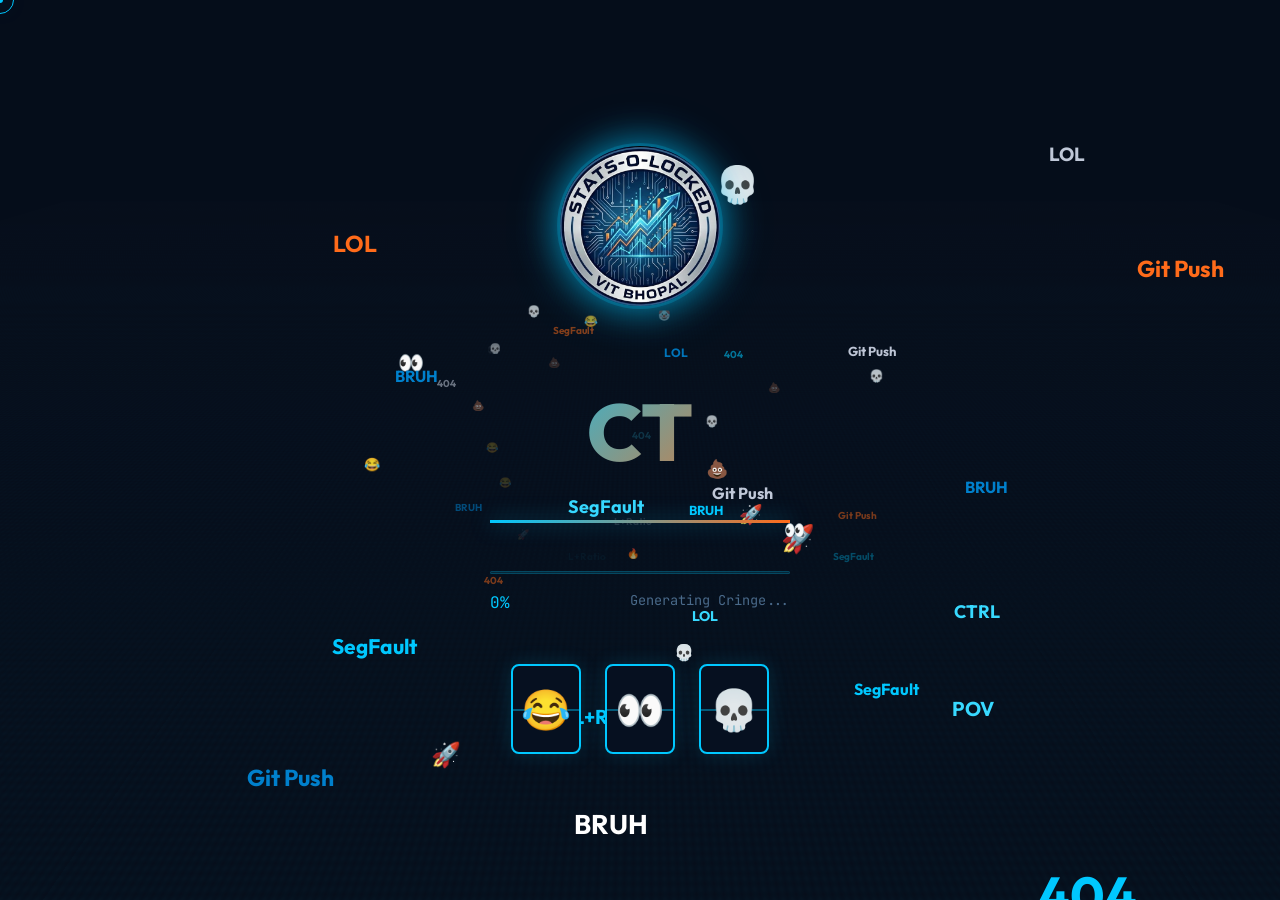
==== commit b95897bb: "Update website with Guidelines, Live Leaderboard, and Meme Gallery" ====
--- a/index.html
+++ b/index.html
@@ -77,7 +77,9 @@
                     <li><a href="#themes">Themes</a></li>
                     <li><a href="#timeline">Timeline</a></li>
                     <li><a href="#scoring">Scoring</a></li>
-                    <li><a href="#submit">Submit</a></li>
+                    <li><a href="#guidelines">Guidelines</a></li>
+                    <li><a href="#leaderboard">Leaderboard</a></li>
+                    <li><a href="#gallery">Gallery</a></li>
                 </ul>
                 <button class="nav-toggle" id="nav-toggle">
                     <span></span>
@@ -91,7 +93,7 @@
             <div class="hero-content">
                 <div class="hero-badge">
                     <span class="badge-icon">👾</span>
-                    <span>Online • Feb 20 - 26</span>
+                    <span>Online • Feb 21 - 27</span>
                 </div>
                 <h1 class="hero-title">
                     <span class="title-line">CTRL + LOL</span>
@@ -100,7 +102,7 @@
                 <p class="hero-subtitle">Turn your coding trauma into comedy. The ultimate meme showdown is here.</p>
                 <div class="hero-cta">
                     <a href="#themes" class="btn btn-primary">Start Creating</a>
-                    <a href="#submit" class="btn btn-secondary">Submit Meme</a>
+                    <a href="#guidelines" class="btn btn-secondary">View Guidelines</a>
                 </div>
                 <div class="hero-stats">
                     <div class="stat-item">
@@ -208,14 +210,14 @@
                     <div class="timeline-item" data-aos="fade-right">
                         <div class="timeline-marker"></div>
                         <div class="timeline-content">
-                            <h3>Feb 20: Kickoff</h3>
+                            <h3>Feb 21: Kickoff</h3>
                             <p><strong>Meme-O-Meet:</strong> The virtual launch. Rules, themes, and hype.</p>
                         </div>
                     </div>
                     <div class="timeline-item" data-aos="fade-left">
                         <div class="timeline-marker"></div>
                         <div class="timeline-content">
-                            <h3>Feb 20 - 26: The Grind</h3>
+                            <h3>Feb 21 - 27: The Grind</h3>
                             <p>Submission window open. Upload via website. Approved memes go live instantly.</p>
                         </div>
                     </div>
@@ -229,7 +231,7 @@
                     <div class="timeline-item" data-aos="fade-left">
                         <div class="timeline-marker"></div>
                         <div class="timeline-content">
-                            <h3>Feb 27: Verdict</h3>
+                            <h3>Feb 28: Verdict</h3>
                             <p>Winners announced based on Engagement (50%) and Jury Score (50%).</p>
                         </div>
                     </div>
@@ -270,111 +272,142 @@
             </div>
         </section>
 
-        <section class="contact" id="submit">
-            <div class="container">
-                <div class="contact-content" style="display: block; max-width: 800px; margin: 0 auto;">
-                    <div class="section-header centered">
-                        <span class="section-tag">// Registration</span>
-                        <h2 class="section-title">Join the <span class="accent">Revolution</span></h2>
-                        <p class="section-desc">Complete your profile, pay the entry fee, and drop your masterpiece.</p>
-                    </div>
-
-                    <form action="/upload" method="POST" enctype="multipart/form-data" class="registration-form">
-
-                        <!-- SECTION 1: BASIC DETAILS -->
-                        <div class="form-section">
-                            <h3 class="form-section-title">1. Basic Details</h3>
-
-                            <div class="form-group">
-                                <label class="form-label">Full Name <span class="required">*</span></label>
-                                <input type="text" name="name" class="form-input" placeholder="Enter your full name"
-                                    required>
-                            </div>
-
-                            <div class="form-group">
-                                <label class="form-label">Email Address <span class="required">*</span></label>
-                                <input type="email" name="email" class="form-input"
-                                    placeholder="Enter a valid email address" required>
-                            </div>
-
-                            <div class="form-group">
-                                <label class="form-label">Phone Number <span class="required">*</span></label>
-                                <input type="tel" name="phone" class="form-input"
-                                    placeholder="Enter your contact number" required>
-                            </div>
-
-                            <div class="form-group">
-                                <label class="form-label">College Name <span class="required">*</span></label>
-                                <input type="text" name="college" class="form-input"
-                                    placeholder="Enter your college/university name" required>
-                            </div>
-
-                            <div class="form-row">
-                                <div class="form-group">
-                                    <label class="form-label">Course / Branch <span class="required">*</span></label>
-                                    <input type="text" name="branch" class="form-input" placeholder="e.g. B.Tech CSE"
-                                        required>
-                                </div>
-                                <div class="form-group">
-                                    <label class="form-label">Reg. Number</label>
-                                    <input type="text" name="regno" class="form-input" placeholder="e.g. 23BCE1001">
-                                </div>
-                            </div>
-                        </div>
-
-                        <!-- SECTION 2: THE MEME -->
-                        <div class="form-section">
-                            <h3 class="form-section-title">2. Your Masterpiece</h3>
-                            <div class="form-group">
-                                <label class="form-label">Upload Meme <span class="required">*</span></label>
-                                <div class="file-input-wrapper">
-                                    <input type="file" name="meme_file" accept=".jpg,.jpeg,.png,.pdf" required
-                                        class="form-input-file">
-                                    <div class="file-custom-label">Choose Meme File...</div>
-                                </div>
-                                <p class="form-hint">Max 5MB. JPG, PNG, GIF allowed.</p>
-                            </div>
-                        </div>
-
-                        <!-- SECTION 3: PAYMENT -->
-                        <div class="form-section">
-                            <h3 class="form-section-title">3. Payment</h3>
-
-                            <div class="payment-qr-container">
-                                <div class="payment-qr-placeholder">
-                                    <span>UPI QR Code</span>
-                                </div>
-                                <p class="payment-instruction">Scan to Pay via UPI</p>
-                            </div>
-
-                            <div class="form-group">
-                                <label class="form-label">UPI Transaction ID <span class="required">*</span></label>
-                                <input type="text" name="upi_id" class="form-input"
-                                    placeholder="Enter UPI Transaction ID" required>
-                            </div>
-
-                            <div class="form-group">
-                                <label class="form-label">Transaction Screenshot <span class="required">*</span></label>
-                                <div class="file-input-wrapper">
-                                    <input type="file" name="payment_file" accept=".jpg,.jpeg,.png,.pdf" required
-                                        class="form-input-file">
-                                    <div class="file-custom-label">Upload Screenshot...</div>
-                                </div>
-                            </div>
-                        </div>
-
-                        <!-- SECTION 4: CONSENT -->
-                        <div class="form-section">
-                            <h3 class="form-section-title">4. Consent</h3>
-                            <div class="checkbox-group">
-                                <input type="checkbox" id="consent" name="consent" required>
-                                <label for="consent">I agree to follow all event rules and allow my meme to be displayed
-                                    publicly on the official event website. <span class="required">*</span></label>
-                            </div>
-                        </div>
-
-                        <button type="submit" class="btn btn-primary btn-large btn-block">Submit Registration</button>
-                    </form>
+        <section class="guidelines" id="guidelines">
+            <div class="container">
+                <div class="section-header centered">
+                    <span class="section-tag">// Rules</span>
+                    <h2 class="section-title">Participation <span class="accent">Guidelines</span></h2>
+                    <p class="section-desc">Follow these rules to ensure your entry is valid and respected.</p>
+                </div>
+
+                <div class="guidelines-list" style="max-width: 900px; margin: 0 auto;">
+                    <div class="guideline-item" data-aos="fade-up">
+                        <div class="guideline-number">01</div>
+                        <div class="guideline-content">
+                            <h3>Original Content Only</h3>
+                            <p>The meme or reel must be your own creation. Plagiarism, reposted content, or copied
+                                templates without modification will lead to disqualification.</p>
+                        </div>
+                    </div>
+
+                    <div class="guideline-item" data-aos="fade-up" data-delay="50">
+                        <div class="guideline-number">02</div>
+                        <div class="guideline-content">
+                            <h3>Theme Relevance</h3>
+                            <p>Content must relate to the given themes (tech life, coding struggles, college chaos,
+                                placement pressure).</p>
+                        </div>
+                    </div>
+
+                    <div class="guideline-item" data-aos="fade-up" data-delay="100">
+                        <div class="guideline-number">03</div>
+                        <div class="guideline-content">
+                            <h3>Appropriate & Respectful</h3>
+                            <p>No abusive, offensive, political, religious, discriminatory, or explicit content will be
+                                tolerated. Maintain campus decorum.</p>
+                        </div>
+                    </div>
+
+                    <div class="guideline-item" data-aos="fade-up" data-delay="150">
+                        <div class="guideline-number">04</div>
+                        <div class="guideline-content">
+                            <h3>Instagram Posting Rule</h3>
+                            <p>Participants must post the meme/reel on their own Instagram account and tag the official
+                                Stats-O-Locked account.</p>
+                        </div>
+                    </div>
+
+                    <div class="guideline-item" data-aos="fade-up" data-delay="200">
+                        <div class="guideline-number">05</div>
+                        <div class="guideline-content">
+                            <h3>Public Account Requirement</h3>
+                            <p>Your Instagram account must remain public during the event for engagement tracking.</p>
+                        </div>
+                    </div>
+
+                    <div class="guideline-item" data-aos="fade-up" data-delay="250">
+                        <div class="guideline-number">06</div>
+                        <div class="guideline-content">
+                            <h3>Engagement Authenticity</h3>
+                            <p>Fake likes, bots, paid promotions, or engagement manipulation will result in strict
+                                disqualification.</p>
+                        </div>
+                    </div>
+
+                    <div class="guideline-item" data-aos="fade-up" data-delay="300">
+                        <div class="guideline-number">07</div>
+                        <div class="guideline-content">
+                            <h3>Content Quality (For Reels)</h3>
+                            <p>Reels should be clear (good audio/video quality) and within Instagram’s standard duration
+                                limits.</p>
+                        </div>
+                    </div>
+
+                    <div class="guideline-item" data-aos="fade-up" data-delay="350">
+                        <div class="guideline-number">08</div>
+                        <div class="guideline-content">
+                            <h3>Caption & Hashtags</h3>
+                            <p>Use the official event hashtag (if provided) and tag the official account correctly.</p>
+                        </div>
+                    </div>
+
+                    <div class="guideline-item" data-aos="fade-up" data-delay="400">
+                        <div class="guideline-number">09</div>
+                        <div class="guideline-content">
+                            <h3>Submission Timeline</h3>
+                            <p>Posts made outside the event dates (21st–27th February) will not be considered.</p>
+                        </div>
+                    </div>
+
+                    <div class="guideline-item" data-aos="fade-up" data-delay="450">
+                        <div class="guideline-number">10</div>
+                        <div class="guideline-content">
+                            <h3>Final Decision</h3>
+                            <p>Judges’ decision will be final and binding.</p>
+                        </div>
+                    </div>
+                </div>
+            </div>
+        </section>
+
+        <section class="leaderboard" id="leaderboard">
+            <div class="container">
+                <div class="section-header centered">
+                    <span class="section-tag">// Standings</span>
+                    <h2 class="section-title">Live <span class="accent">Leaderboard</span></h2>
+                    <p class="section-desc">Real-time rankings based on engagement and jury scores.</p>
+                </div>
+
+                <div class="leaderboard-container" data-aos="fade-up">
+                    <div class="leaderboard-table-wrapper">
+                        <table class="leaderboard-table">
+                            <thead>
+                                <tr>
+                                    <th>Rank</th>
+                                    <th>Participant</th>
+                                    <th>Score</th>
+                                    <th>Memes</th>
+                                </tr>
+                            </thead>
+                            <tbody id="leaderboard-data">
+                                <!-- Data will be loaded via script.js -->
+                            </tbody>
+                        </table>
+                    </div>
+                </div>
+            </div>
+        </section>
+
+        <section class="gallery" id="gallery">
+            <div class="container">
+                <div class="section-header centered">
+                    <span class="section-tag">// Showcase</span>
+                    <h2 class="section-title">Meme <span class="accent">Gallery</span></h2>
+                    <p class="section-desc">The most creative and relatable masterpieces from the community.</p>
+                </div>
+
+                <div class="gallery-grid" id="meme-gallery">
+                    <!-- Images will be loaded via script.js -->
                 </div>
             </div>
         </section>
@@ -391,7 +424,8 @@
                     </div>
                     <div class="footer-right">
                         <p>&copy; 2026 Stats O'Locked.</p>
-                        <p>Made with ☕ and Panic.</p>
+                        <p>Made with ☕ and <a href="/admin" style="color: inherit; text-decoration: none;">Panic</a>.
+                        </p>
                     </div>
                 </div>
             </div>
--- a/styles.css
+++ b/styles.css
@@ -1335,4 +1335,248 @@
     .stat-item {
         min-width: 90px;
     }
+}
+
+/* ===========================================
+   GUIDELINES SECTION
+   =========================================== */
+.guidelines {
+    background: var(--bg-dark);
+    position: relative;
+}
+
+.guidelines::before {
+    content: '';
+    position: absolute;
+    top: 0;
+    left: 0;
+    width: 100%;
+    height: 100%;
+    background: radial-gradient(circle at 10% 20%, rgba(0, 200, 255, 0.03) 0%, transparent 50%),
+                radial-gradient(circle at 90% 80%, rgba(255, 107, 26, 0.03) 0%, transparent 50%);
+    pointer-events: none;
+}
+
+.guidelines-list {
+    display: flex;
+    flex-direction: column;
+    gap: 1.5rem;
+}
+
+.guideline-item {
+    display: flex;
+    gap: 2rem;
+    background: var(--bg-card);
+    padding: 2rem;
+    border-radius: 16px;
+    border: 1px solid rgba(0, 200, 255, 0.1);
+    transition: all 0.3s cubic-bezier(0.4, 0, 0.2, 1);
+    position: relative;
+    overflow: hidden;
+    align-items: center;
+}
+
+.guideline-item:hover {
+    transform: translateX(10px);
+    border-color: rgba(0, 200, 255, 0.4);
+    box-shadow: var(--glow-subtle);
+}
+
+.guideline-item::after {
+    content: '';
+    position: absolute;
+    left: 0;
+    top: 0;
+    height: 100%;
+    width: 4px;
+    background: linear-gradient(to bottom, var(--primary), var(--secondary));
+    opacity: 0.6;
+}
+
+.guideline-number {
+    font-family: var(--font-mono);
+    font-size: 2.5rem;
+    font-weight: 800;
+    color: rgba(0, 200, 255, 0.2);
+    min-width: 60px;
+    line-height: 1;
+}
+
+.guideline-item:hover .guideline-number {
+    color: var(--primary);
+    text-shadow: var(--glow-cyan);
+}
+
+.guideline-content h3 {
+    font-size: 1.3rem;
+    margin-bottom: 0.5rem;
+    color: var(--text-light);
+}
+
+.guideline-content p {
+    color: var(--text-gray);
+    font-size: 1rem;
+    line-height: 1.6;
+}
+
+@media (max-width: 768px) {
+    .guideline-item {
+        flex-direction: column;
+        align-items: flex-start;
+        gap: 1rem;
+        padding: 1.5rem;
+    }
+    
+    .guideline-number {
+        font-size: 2rem;
+    }
+}
+
+/* ===========================================
+   LEADERBOARD SECTION
+   =========================================== */
+.leaderboard {
+    background: var(--bg-mid);
+}
+
+.leaderboard-table-wrapper {
+    background: var(--bg-card);
+    border-radius: 20px;
+    padding: 1.5rem;
+    border: 1px solid rgba(0, 200, 255, 0.15);
+    box-shadow: var(--glow-subtle);
+    overflow-x: auto;
+}
+
+.leaderboard-table {
+    width: 100%;
+    border-collapse: collapse;
+    text-align: left;
+}
+
+.leaderboard-table th {
+    padding: 1.25rem 1rem;
+    color: var(--text-gray);
+    font-family: var(--font-mono);
+    font-size: 0.9rem;
+    text-transform: uppercase;
+    letter-spacing: 1px;
+    border-bottom: 2px solid rgba(255, 255, 255, 0.05);
+}
+
+.leaderboard-table td {
+    padding: 1.5rem 1rem;
+    border-bottom: 1px solid rgba(255, 255, 255, 0.05);
+}
+
+.rank-badge {
+    width: 40px;
+    height: 40px;
+    display: flex;
+    align-items: center;
+    justify-content: center;
+    background: var(--code-bg);
+    border-radius: 50%;
+    font-weight: 800;
+    font-family: var(--font-mono);
+    color: var(--text-light);
+    border: 2px solid rgba(0, 200, 255, 0.2);
+}
+
+.rank-1 { border-color: #FFD700; color: #FFD700; box-shadow: 0 0 15px rgba(255, 215, 0, 0.3); }
+.rank-2 { border-color: #C0C0C0; color: #C0C0C0; }
+.rank-3 { border-color: #CD7F32; color: #CD7F32; }
+
+.participant-name {
+    font-weight: 700;
+    font-size: 1.1rem;
+    color: var(--text-light);
+}
+
+.score-value {
+    font-family: var(--font-mono);
+    color: var(--primary);
+    font-weight: 700;
+    font-size: 1.2rem;
+}
+
+.meme-count {
+    font-family: var(--font-mono);
+    color: var(--secondary);
+    font-weight: 600;
+}
+
+/* ===========================================
+   MEME GALLERY SECTION
+   =========================================== */
+.gallery {
+    background: var(--bg-dark);
+}
+
+.gallery-grid {
+    display: grid;
+    grid-template-columns: repeat(auto-fill, minmax(300px, 1fr));
+    gap: 2rem;
+}
+
+.gallery-item {
+    position: relative;
+    border-radius: 16px;
+    overflow: hidden;
+    aspect-ratio: 1 / 1;
+    background: var(--bg-card);
+    border: 1px solid rgba(0, 200, 255, 0.1);
+    cursor: pointer;
+}
+
+.gallery-item img {
+    width: 100%;
+    height: 100%;
+    object-fit: cover;
+    transition: transform 0.6s cubic-bezier(0.2, 1, 0.3, 1);
+}
+
+.gallery-item:hover img {
+    transform: scale(1.1);
+}
+
+.gallery-overlay {
+    position: absolute;
+    inset: 0;
+    background: linear-gradient(to top, rgba(5, 13, 26, 0.9), transparent 60%);
+    display: flex;
+    align-items: flex-end;
+    justify-content: center;
+    padding: 2rem;
+    opacity: 0;
+    transition: opacity 0.3s ease;
+}
+
+.gallery-item:hover .gallery-overlay {
+    opacity: 1;
+}
+
+.view-btn {
+    background: var(--primary);
+    color: var(--bg-dark);
+    padding: 0.6rem 1.2rem;
+    border-radius: 50px;
+    font-weight: 700;
+    font-size: 0.85rem;
+    transform: translateY(20px);
+    transition: transform 0.3s ease;
+}
+
+.gallery-item:hover .view-btn {
+    transform: translateY(0);
+}
+
+@media (max-width: 480px) {
+    .leaderboard-table-wrapper {
+        padding: 1rem;
+    }
+    
+    .leaderboard-table td, .leaderboard-table th {
+        padding: 1rem 0.5rem;
+    }
 }
